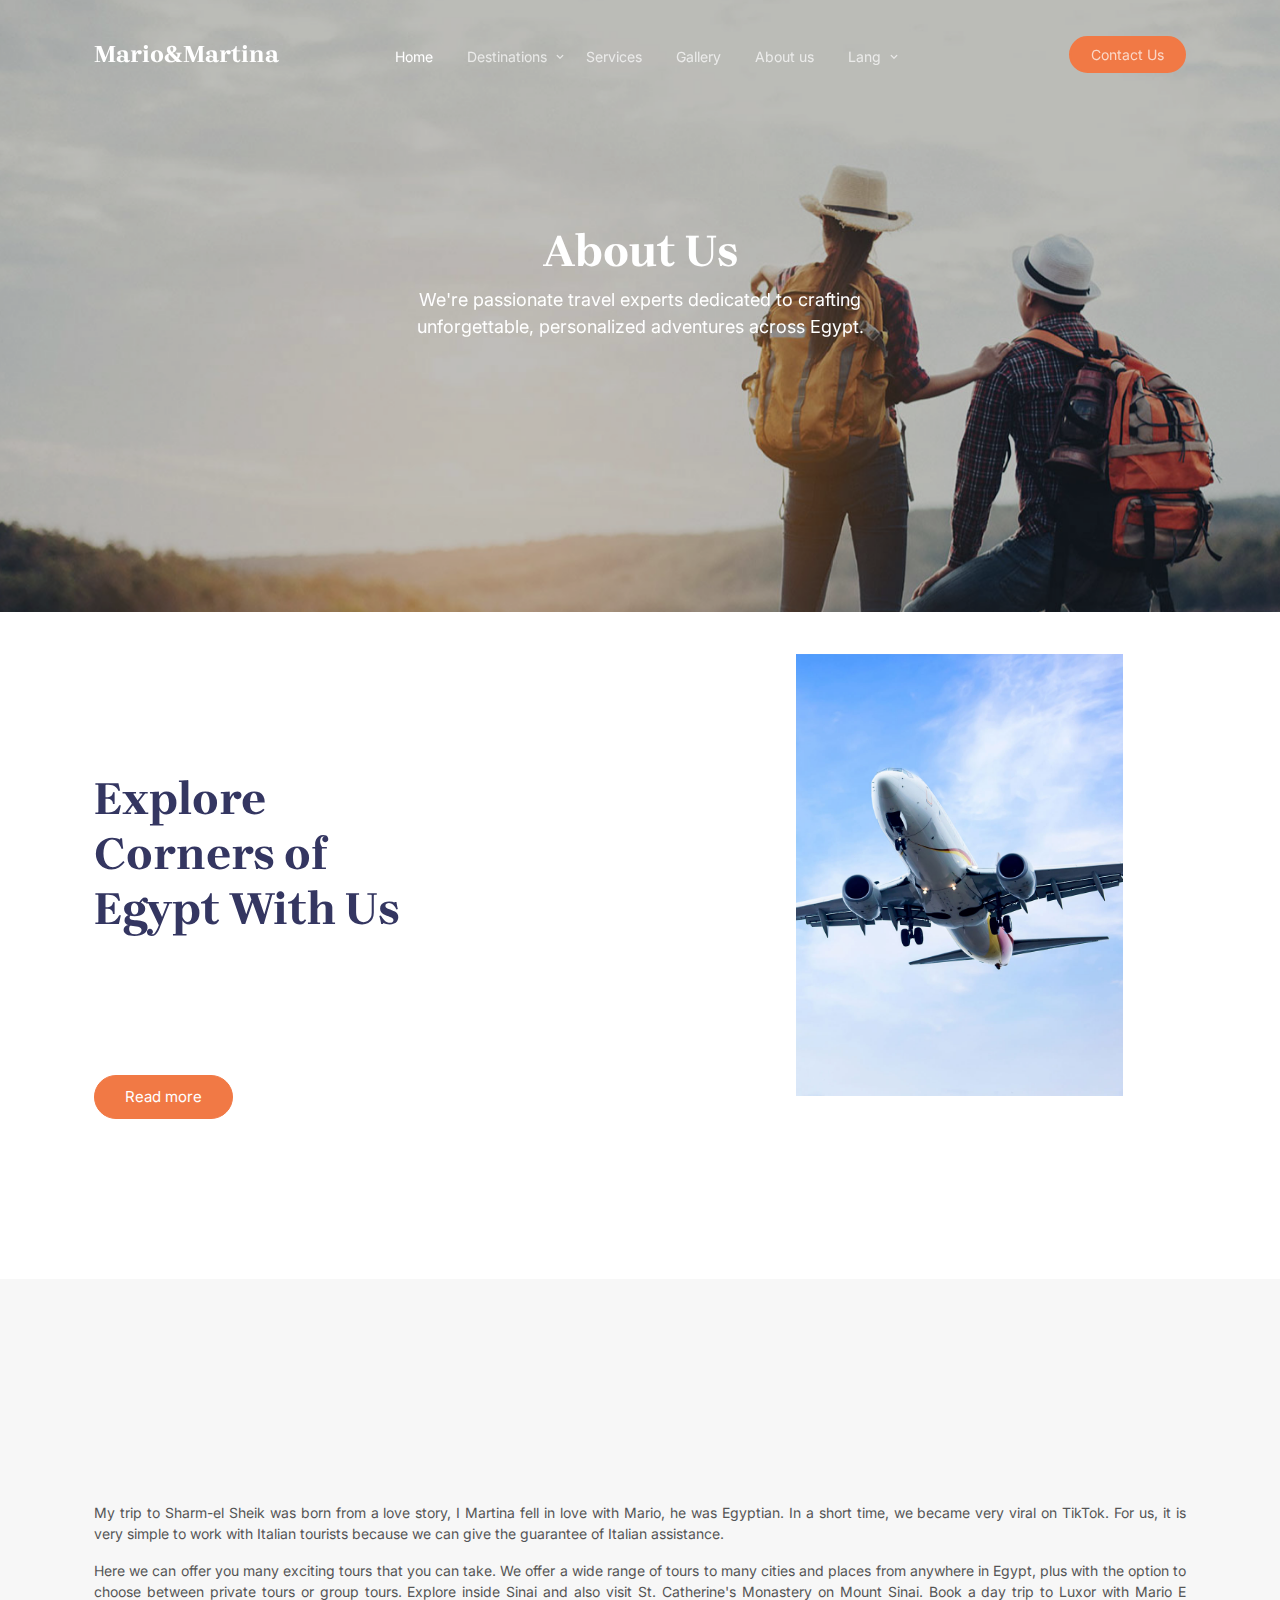
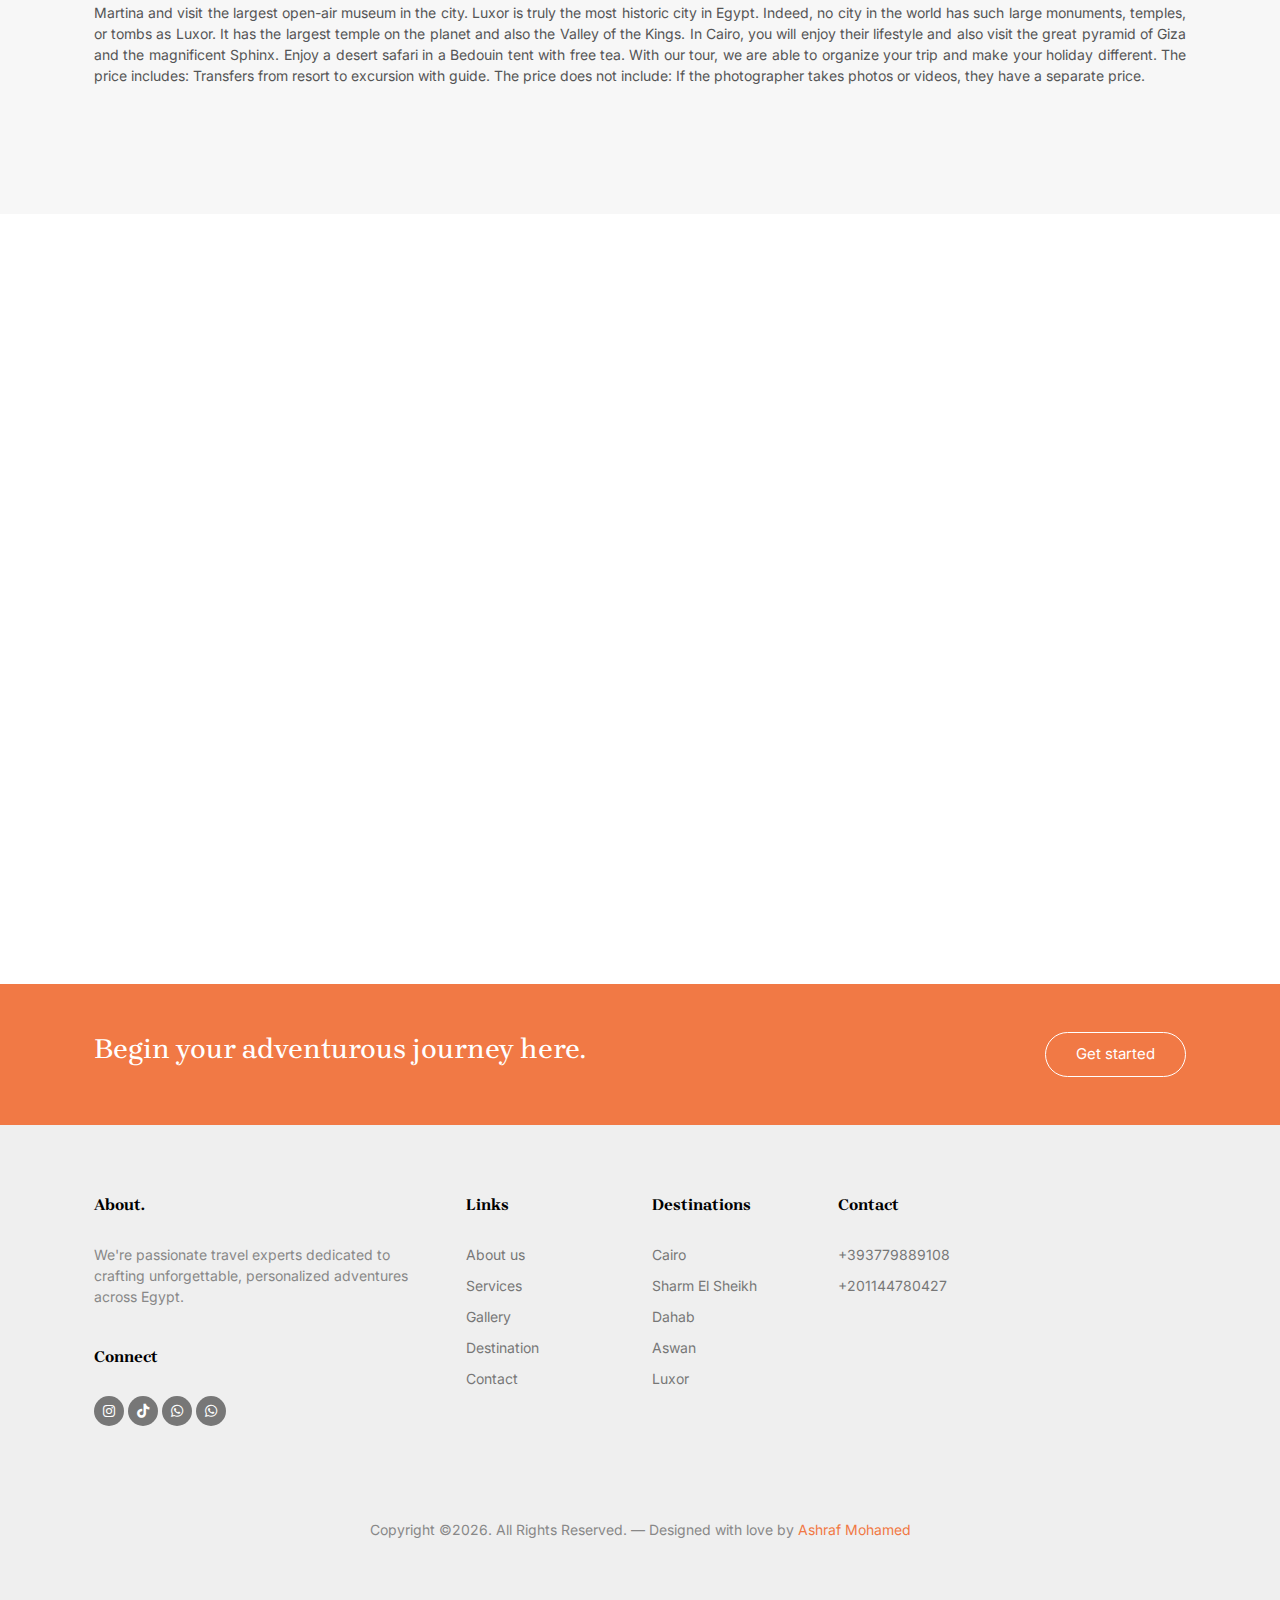
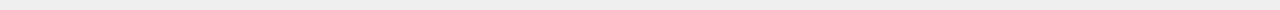
==== about.html @ 4ac4076e "add website" ====
<!doctype html>
<html lang="en">
<head>
	<!-- Required meta tags -->
	<meta charset="utf-8">
	<meta name="viewport" content="width=device-width, initial-scale=1">
	
	<meta name="author" content="Mario&Martina">
	<link rel="shortcut icon" href="maro logoss copy.png">

	<meta name="description" content="" />
	<meta name="keywords" content="bootstrap, bootstrap5" />
	
	<link rel="preconnect" href="https://fonts.googleapis.com">
	<link rel="preconnect" href="https://fonts.gstatic.com" crossorigin>
	<link href="https://fonts.googleapis.com/css2?family=Brygada+1918:ital,wght@0,400;0,600;0,700;1,400&family=Inter:wght@400;700&display=swap" rel="stylesheet">

	<link rel="stylesheet" href="fonts/icomoon/style.css">
	<link rel="stylesheet" href="fonts/flaticon/font/flaticon.css">

	 <!-- Bootstrap CSS -->
	 <link href="https://cdn.jsdelivr.net/npm/bootstrap@5.3.0-alpha1/dist/css/bootstrap.min.css" rel="stylesheet">
	 <!-- Font Awesome CSS -->
	 <link href="https://cdnjs.cloudflare.com/ajax/libs/font-awesome/6.0.0/css/all.min.css" rel="stylesheet">
	
	<link rel="stylesheet" href="css/tiny-slider.css">
	<link rel="stylesheet" href="css/aos.css">
	<link rel="stylesheet" href="css/flatpickr.min.css">
	<link rel="stylesheet" href="css/glightbox.min.css">
	<link rel="stylesheet" href="css/style.css">


	<title>&mdash; Mario & Martina</title>
</head>
<body>

	<div class="site-mobile-menu site-navbar-target">
		<div class="site-mobile-menu-header">
			<div class="site-mobile-menu-close">
				<span class="icofont-close js-menu-toggle"></span>
			</div>
		</div>
		<div class="site-mobile-menu-body"></div>
	</div>

	<nav class="site-nav mt-3">
		<div class="container">
			<div class="site-navigation">
				<div class="row">
					<div class="col-6 col-lg-3">
						<a href="index.html" class="logo m-0 float-start">Mario&Martina</a>
					</div>
					<div class="col-lg-6 d-none d-lg-inline-block text-center nav-center-wrap">
						<ul class="js-clone-nav text-center site-menu p-0 m-0">
							<li class="active"><a href="index.html" data-key="home">Home</a></li>
							<li class="has-children">
								<a href="#" data-key="destinations">Destinations</a>
								<ul class="dropdown">
									<li><a href="destinations/cairo.html" data-key="cairo">Cairo</a></li>
									<li><a href="destinations/sharm.html" data-key="sharm">Sharm El Sheikh</a></li>
									<li><a href="destinations/dahab.html" data-key="dahab">Dahab</a></li>
									<li><a href="destinations/aswan.html" data-key="aswan">Aswan</a></li>
									<li><a href="destinations/luxor.html" data-key="luxor">Luxor</a></li>
								</ul>
							</li>
							<li><a href="services.html" data-key="services">Services</a></li>
							<li><a href="gellary.html" data-key="gallery">Gallery</a></li>
							<li><a href="about.html" data-key="about">About Us</a></li>
							<!-- Language Toggle -->
							<li class="has-children">
								<a href="#" data-key="language">Language</a>
								<ul class="dropdown">
									<li><a onclick="loadLanguage('en')" data-key="english">English</a></li>
									<li><a onclick="loadLanguage('it')" data-key="italian">Italian</a></li>
									<li><a onclick="loadLanguage('ar')" data-key="arabic">Arabic</a></li>
								</ul>
							</li>
						</ul>
					</div>
					<div class="col-6 col-lg-3 text-lg-end">
						<ul class="js-clone-nav d-none d-lg-inline-block text-end site-menu">
							<li class="cta-button"><a href="contact.html" data-key="contact">Contact Us</a></li>
						</ul>
	
						<a href="#" class="burger ms-auto float-end site-menu-toggle js-menu-toggle d-inline-block d-lg-none light" data-toggle="collapse" data-target="#main-navbar">
							<span></span>
						</a>
					</div>
				</div>
			</div>
		</div>
	</nav>

	

	<div class="hero overlay">

		<div class="img-bg rellax">
			<img src="images/hero_1.jpg" alt="Image" class="img-fluid">
		</div>

		<div class="container">
			<div class="row align-items-center justify-content-start">
				<div class="col-lg-6 mx-auto text-center">

					<h1 class="heading" data-aos="fade-up" data-key="about_us_heading">About Us</h1>
					<p class="sub-heading mb-5" data-aos="fade-up" data-aos-delay="100" data-key="about_us_description">We're passionate travel experts dedicated to crafting unforgettable, personalized adventures across Egypt.</p>
					
				</div>

				
			</div>
		</div>

		
	</div>


	<div class="section section-2">
		<div class="container">
			<div class="row align-items-center justify-content-between">
				<div class="col-lg-6 order-lg-2 mb-5 mb-lg-0">
					<div class="image-stack mb-5 mb-lg-0">
						<div class="image-stack__item image-stack__item--bottom" data-aos="fade-up"  >
							<img src="images/img_v_1.jpg" alt="Image" class="img-fluid rellax ">
						</div>
						<div class="image-stack__item image-stack__item--top" data-aos="fade-up" data-aos-delay="100"  data-rellax-percentage="0.5">
							<img src="images/img_v_2.jpg" alt="Image" class="img-fluid">
						</div>
					</div>

				</div>
				<div class="col-lg-4 order-lg-1">

					<div>
						<h2 class="heading mb-3" data-aos="fade-up" data-aos-delay="100" data-key="explore_heading">Explore Corners of Egypt With Us</h2>

						<p data-aos="fade-up" data-aos-delay="200" data-key="explore_paragraph1">Explore the hidden corners of Egypt with us, from the majestic temples of Luxor to the enchanting oases of the Western Desert. Every journey reveals a new layer of Egypt's ancient past and natural beauty.</p>

						<p data-aos="fade-up" data-aos-delay="300" id="moreContent" class="d-none" data-key="explore_paragraph2">Whether you're diving in the Red Sea or wandering through bustling bazaars, we guide you to unforgettable experiences, uncovering Egypt’s treasures beyond the ordinary.</p>

						<button id="readMoreBtn" class="btn btn-primary" onclick="toggleContent()" data-key="read_more">Read More</button>
					</div>
				</div>
				
			</div>

		</div>		
	</div>

	
	<div class="section" style="background-color: #F7F7F7;">
		<div class="container">
			<div class="row mb-5">
				<div class="col-lg-6 mx-auto text-center">
					<div class="heading-content" data-aos="fade-up">
						<h2 class="heading" data-key="our_story_heading">Our Story</h2>
						
					</div>
				</div>
			</div>

			<div class="row">
				<p style="text-align: justify;" data-key="our_story_paragraph">My trip to Sharm-el Sheik was born from a love story, I Martina fell in love with Mario, he was Egyptian. In a short time, we became very viral on TikTok. For us, it is very simple to work with Italian tourists because we can give the guarantee of Italian assistance.</p>
				<br>
				<p style="text-align: justify;" data-key="tours_paragraph">Here we can offer you many exciting tours that you can take. We offer a wide range of tours to many cities and places from anywhere in Egypt, plus with the option to choose between private tours or group tours. Explore inside Sinai and also visit St. Catherine's Monastery on Mount Sinai.
					<br><br>
					Book a day trip to Luxor with Mario E Martina and visit the largest open-air museum in the city. Luxor is truly the most historic city in Egypt. Indeed, no city in the world has such large monuments, temples, or tombs as Luxor. It has the largest temple on the planet and also the Valley of the Kings. In Cairo, you will enjoy their lifestyle and also visit the great pyramid of Giza and the magnificent Sphinx. Enjoy a desert safari in a Bedouin tent with free tea. With our tour, we are able to organize your trip and make your holiday different.
					<br><br>
					The price includes: Transfers from resort to excursion with guide.
					<br>
					The price does not include: If the photographer takes photos or videos, they have a separate price.
				</p>
			</div>
		</div>
	</div>

	<div class="section">
		<div class="container">
			

			<div class="row justify-content-center">
				<div class="col-lg-4" data-aos="fade-up">
					<div class="person text-center">
						<figure>
							<img src="images/person_1.jpg" alt="Image" class="img-fluid">
						</figure>
						<div class="person-info text-center">
							<h3 data-key="founder_name_mario">Mario</h3>
							<span data-key="co_founder_title">Co-Founder</span>
						</div>
					</div>
				</div>
				<div class="col-lg-4" data-aos="fade-up" data-aos-delay="100">
					<div class="person text-center">
						<figure>
							<img src="images/person_2.jpg" alt="Image" class="img-fluid">
						</figure>
						<div class="person-info text-center"></div>
						<h3 data-key="founder_name_martina">Martina</h3>
						<span data-key="co_founder_title">Co-Founder</span>
							
					</div>
					
						
					</div>
					<div class="text-center" data-aos="fade-up" data-aos-delay="100">
						<img src="maro logoss copy.png" alt="Logo" class="logo-img logo-text mt-5">
					</div>
					</div>
				</div>
			</div>
		</div>
	</div>

	<div class="py-5 bg-primary">
		<div class="container">
			<div class="row">
				<div class="col-lg-7 text-center mb-3 mb-lg-0 text-lg-start">
					<h3 class="text-white m-0" data-key="journey_start">Begin your adventurous journey here.</h3>
				</div>		
				<div class="col-lg-5 text-center text-lg-end">
					<a href="contact.html" class="btn btn-outline-white" data-key="get_started">Get started</a>
				</div>
			</div>		
		</div>		
	</div>

	

	<div class="site-footer">
		<div class="container">

			<div class="row">
				<div class="col-lg-4">
					<div class="widget">
						<h3 data-key="about_section">About<span class="text-primary">.</span> </h3>
						<p data-key="about_paragraph">We're passionate travel experts dedicated to crafting unforgettable, personalized adventures across Egypt.</p>
					</div> <!-- /.widget -->
					<div class="widget">
						<h3 data-key="connect">Connect</h3>
						<ul class="list-unstyled social">
							<li><a href="https://www.instagram.com/ilmioviaggioa.sharm_el_sheik?igsh=MXUydzNlYnZoOHpicQ=="><span class="icon-instagram"></span></a></li>
							<li><a href="https://www.tiktok.com/@marioemartinaa?_t=8qnHWdpMk4t&_r=1"><span class="fab fa-tiktok"></span></a></li>
							<li><a href="https://wa.me/393779889108" target="_blank"><span class="fab fa-whatsapp"></span></a></li>
							<li><a href="https://wa.me/201144780427" target="_blank"><span class="fab fa-whatsapp"></span></a></li>
						</ul>
					</div> <!-- /.widget -->
				</div> <!-- /.col-lg-3 -->

				<div class="col-lg-2 ml-auto">
					<div class="widget">
						<h3 data-key="links">Links</h3>
						<ul class="list-unstyled float-left links">
							<li><a href="about.html" data-key="about_us_link">About us</a></li>
							<li><a href="services.html" data-key="services_link">Services</a></li>
							<li><a href="gellary.html" data-key="gallery_link">Gallery</a></li>
							<li><a href="#" data-key="destination_link">destination</a></li>
							<li><a href="contact.html" data-key="contact_link">Contact</a></li>
						</ul>
					</div> <!-- /.widget -->
				</div> <!-- /.col-lg-3 -->

				<div class="col-lg-2 ml-auto">
					<div class="widget">
						<h3 data-key="destinations">Destinations</h3>
						<ul class="list-unstyled float-left links">
							<li><a href="destinations/cairo.html" data-key="cairo">Cairo</a></li>
							<li><a href="destinations/sharm.html" data-key="sharm">Sharm El Sheikh</a></li>
							<li><a href="destinations/dahab.html" data-key="dahab">Dahab</a></li>
							<li><a href="destinations/aswan.html" data-key="aswan">Aswan</a></li>
							<li><a href="destinations/luxor.html" data-key="luxor">Luxor</a></li>
						</ul>
					</div> <!-- /.widget -->
				</div> <!-- /.col-lg-3 -->



				<div class="col-lg-3">
					<div class="widget">
						<h3 data-key="contact_section">Contact</h3>
						<!-- <address>43 Raymouth Rd. Baltemoer, London 3910</address> -->
						<ul class="list-unstyled links mb-4">
							<li><a href="tel://+393779889108">+393779889108</a></li>
							<li><a href="tel://+201144780427">+201144780427</a></li>
							<!-- <li><a href="mailto:info@mydomain.com">info@mydomain.com</a></li> -->
						</ul>
					</div> <!-- /.widget -->
				</div> <!-- /.col-lg-3 -->

			</div> <!-- /.row -->

			<div class="row mt-5">
				<div class="col-12 text-center">
					<p class="mb-0">Copyright &copy;<script>document.write(new Date().getFullYear());</script>. All Rights Reserved. &mdash; Designed with love by <a href="mailto:ashrafmohamed2469@gmail.com">Ashraf Mohamed</a></p>
				</div>
			</div> <!-- /.container -->
		</div> <!-- /.site-footer -->

		<!-- Preloader -->
		<div id="overlayer"></div>
		<div class="loader">
			<div class="spinner-border text-primary" role="status">
				<span class="visually-hidden">Loading...</span>
			</div>
		</div>
	


		<script src="js/bootstrap.bundle.min.js"></script>
		<script src="js/tiny-slider.js"></script>
		<script src="js/aos.js"></script>
		<script src="js/navbar.js"></script>
		<script src="js/counter.js"></script>
		<script src="js/rellax.js"></script>
		<script src="js/flatpickr.js"></script>
		<script src="js/glightbox.min.js"></script>
		<script src="js/custom.js"></script>

		<script>
            function toggleContent() {
                var moreContent = document.getElementById("moreContent");
                var shortContent = document.getElementById("shortContent");
                var btn = document.getElementById("readMoreBtn");
        
                if (moreContent.classList.contains("d-none")) {
                    moreContent.classList.remove("d-none");
                    btn.innerText = "Read Less";
                } else {
                    moreContent.classList.add("d-none");
                    btn.innerText = "Read More";
                }
            }
        </script>

		<!-- jQuery (if Bootstrap 4 or earlier) -->
		<script src="https://code.jquery.com/jquery-3.6.0.min.js"></script>

		<!-- Bootstrap JavaScript (v4 or earlier) -->
		<script src="https://cdn.jsdelivr.net/npm/bootstrap@4.6.0/dist/js/bootstrap.bundle.min.js"></script>

		<script src="translation/translation.js"></script>
	</body>
	</html>
---- fonts/icomoon/style.css ----
@font-face {
  font-family: 'icomoon';
  src:  url('fonts/icomoon.eot?10si43');
  src:  url('fonts/icomoon.eot?10si43#iefix') format('embedded-opentype'),
    url('fonts/icomoon.ttf?10si43') format('truetype'),
    url('fonts/icomoon.woff?10si43') format('woff'),
    url('fonts/icomoon.svg?10si43#icomoon') format('svg');
  font-weight: normal;
  font-style: normal;
}

[class^="icon-"], [class*=" icon-"] {
  /* use !important to prevent issues with browser extensions that change fonts */
  font-family: 'icomoon' !important;
  speak: none;
  font-style: normal;
  font-weight: normal;
  font-variant: normal;
  text-transform: none;
  line-height: 1;

  /* Better Font Rendering =========== */
  -webkit-font-smoothing: antialiased;
  -moz-osx-font-smoothing: grayscale;
}

.icon-asterisk:before {
  content: "\f069";
}
.icon-plus:before {
  content: "\f067";
}
.icon-question:before {
  content: "\f128";
}
.icon-minus:before {
  content: "\f068";
}
.icon-glass:before {
  content: "\f000";
}
.icon-music:before {
  content: "\f001";
}
.icon-search:before {
  content: "\f002";
}
.icon-envelope-o:before {
  content: "\f003";
}
.icon-heart:before {
  content: "\f004";
}
.icon-star:before {
  content: "\f005";
}
.icon-star-o:before {
  content: "\f006";
}
.icon-user:before {
  content: "\f007";
}
.icon-film:before {
  content: "\f008";
}
.icon-th-large:before {
  content: "\f009";
}
.icon-th:before {
  content: "\f00a";
}
.icon-th-list:before {
  content: "\f00b";
}
.icon-check:before {
  content: "\f00c";
}
.icon-close:before {
  content: "\f00d";
}
.icon-remove:before {
  content: "\f00d";
}
.icon-times:before {
  content: "\f00d";
}
.icon-search-plus:before {
  content: "\f00e";
}
.icon-search-minus:before {
  content: "\f010";
}
.icon-power-off:before {
  content: "\f011";
}
.icon-signal:before {
  content: "\f012";
}
.icon-cog:before {
  content: "\f013";
}
.icon-gear:before {
  content: "\f013";
}
.icon-trash-o:before {
  content: "\f014";
}
.icon-home:before {
  content: "\f015";
}
.icon-file-o:before {
  content: "\f016";
}
.icon-clock-o:before {
  content: "\f017";
}
.icon-road:before {
  content: "\f018";
}
.icon-download:before {
  content: "\f019";
}
.icon-arrow-circle-o-down:before {
  content: "\f01a";
}
.icon-arrow-circle-o-up:before {
  content: "\f01b";
}
.icon-inbox:before {
  content: "\f01c";
}
.icon-play-circle-o:before {
  content: "\f01d";
}
.icon-repeat:before {
  content: "\f01e";
}
.icon-rotate-right:before {
  content: "\f01e";
}
.icon-refresh:before {
  content: "\f021";
}
.icon-list-alt:before {
  content: "\f022";
}
.icon-lock:before {
  content: "\f023";
}
.icon-flag:before {
  content: "\f024";
}
.icon-headphones:before {
  content: "\f025";
}
.icon-volume-off:before {
  content: "\f026";
}
.icon-volume-down:before {
  content: "\f027";
}
.icon-volume-up:before {
  content: "\f028";
}
.icon-qrcode:before {
  content: "\f029";
}
.icon-barcode:before {
  content: "\f02a";
}
.icon-tag:before {
  content: "\f02b";
}
.icon-tags:before {
  content: "\f02c";
}
.icon-book:before {
  content: "\f02d";
}
.icon-bookmark:before {
  content: "\f02e";
}
.icon-print:before {
  content: "\f02f";
}
.icon-camera:before {
  content: "\f030";
}
.icon-font:before {
  content: "\f031";
}
.icon-bold:before {
  content: "\f032";
}
.icon-italic:before {
  content: "\f033";
}
.icon-text-height:before {
  content: "\f034";
}
.icon-text-width:before {
  content: "\f035";
}
.icon-align-left:before {
  content: "\f036";
}
.icon-align-center:before {
  content: "\f037";
}
.icon-align-right:before {
  content: "\f038";
}
.icon-align-justify:before {
  content: "\f039";
}
.icon-list:before {
  content: "\f03a";
}
.icon-dedent:before {
  content: "\f03b";
}
.icon-outdent:before {
  content: "\f03b";
}
.icon-indent:before {
  content: "\f03c";
}
.icon-video-camera:before {
  content: "\f03d";
}
.icon-image:before {
  content: "\f03e";
}
.icon-photo:before {
  content: "\f03e";
}
.icon-picture-o:before {
  content: "\f03e";
}
.icon-pencil:before {
  content: "\f040";
}
.icon-map-marker:before {
  content: "\f041";
}
.icon-adjust:before {
  content: "\f042";
}
.icon-tint:before {
  content: "\f043";
}
.icon-edit:before {
  content: "\f044";
}
.icon-pencil-square-o:before {
  content: "\f044";
}
.icon-share-square-o:before {
  content: "\f045";
}
.icon-check-square-o:before {
  content: "\f046";
}
.icon-arrows:before {
  content: "\f047";
}
.icon-step-backward:before {
  content: "\f048";
}
.icon-fast-backward:before {
  content: "\f049";
}
.icon-backward:before {
  content: "\f04a";
}
.icon-play:before {
  content: "\f04b";
}
.icon-pause:before {
  content: "\f04c";
}
.icon-stop:before {
  content: "\f04d";
}
.icon-forward:before {
  content: "\f04e";
}
.icon-fast-forward:before {
  content: "\f050";
}
.icon-step-forward:before {
  content: "\f051";
}
.icon-eject:before {
  content: "\f052";
}
.icon-chevron-left:before {
  content: "\f053";
}
.icon-chevron-right:before {
  content: "\f054";
}
.icon-plus-circle:before {
  content: "\f055";
}
.icon-minus-circle:before {
  content: "\f056";
}
.icon-times-circle:before {
  content: "\f057";
}
.icon-check-circle:before {
  content: "\f058";
}
.icon-question-circle:before {
  content: "\f059";
}
.icon-info-circle:before {
  content: "\f05a";
}
.icon-crosshairs:before {
  content: "\f05b";
}
.icon-times-circle-o:before {
  content: "\f05c";
}
.icon-check-circle-o:before {
  content: "\f05d";
}
.icon-ban:before {
  content: "\f05e";
}
.icon-arrow-left:before {
  content: "\f060";
}
.icon-arrow-right:before {
  content: "\f061";
}
.icon-arrow-up:before {
  content: "\f062";
}
.icon-arrow-down:before {
  content: "\f063";
}
.icon-mail-forward:before {
  content: "\f064";
}
.icon-share:before {
  content: "\f064";
}
.icon-expand:before {
  content: "\f065";
}
.icon-compress:before {
  content: "\f066";
}
.icon-exclamation-circle:before {
  content: "\f06a";
}
.icon-gift:before {
  content: "\f06b";
}
.icon-leaf:before {
  content: "\f06c";
}
.icon-fire:before {
  content: "\f06d";
}
.icon-eye:before {
  content: "\f06e";
}
.icon-eye-slash:before {
  content: "\f070";
}
.icon-exclamation-triangle:before {
  content: "\f071";
}
.icon-warning:before {
  content: "\f071";
}
.icon-plane:before {
  content: "\f072";
}
.icon-calendar:before {
  content: "\f073";
}
.icon-random:before {
  content: "\f074";
}
.icon-comment:before {
  content: "\f075";
}
.icon-magnet:before {
  content: "\f076";
}
.icon-chevron-up:before {
  content: "\f077";
}
.icon-chevron-down:before {
  content: "\f078";
}
.icon-retweet:before {
  content: "\f079";
}
.icon-shopping-cart:before {
  content: "\f07a";
}
.icon-folder:before {
  content: "\f07b";
}
.icon-folder-open:before {
  content: "\f07c";
}
.icon-arrows-v:before {
  content: "\f07d";
}
.icon-arrows-h:before {
  content: "\f07e";
}
.icon-bar-chart:before {
  content: "\f080";
}
.icon-bar-chart-o:before {
  content: "\f080";
}
.icon-twitter-square:before {
  content: "\f081";
}
.icon-facebook-square:before {
  content: "\f082";
}
.icon-camera-retro:before {
  content: "\f083";
}
.icon-key:before {
  content: "\f084";
}
.icon-cogs:before {
  content: "\f085";
}
.icon-gears:before {
  content: "\f085";
}
.icon-comments:before {
  content: "\f086";
}
.icon-thumbs-o-up:before {
  content: "\f087";
}
.icon-thumbs-o-down:before {
  content: "\f088";
}
.icon-star-half:before {
  content: "\f089";
}
.icon-heart-o:before {
  content: "\f08a";
}
.icon-sign-out:before {
  content: "\f08b";
}
.icon-linkedin-square:before {
  content: "\f08c";
}
.icon-thumb-tack:before {
  content: "\f08d";
}
.icon-external-link:before {
  content: "\f08e";
}
.icon-sign-in:before {
  content: "\f090";
}
.icon-trophy:before {
  content: "\f091";
}
.icon-github-square:before {
  content: "\f092";
}
.icon-upload:before {
  content: "\f093";
}
.icon-lemon-o:before {
  content: "\f094";
}
.icon-phone:before {
  content: "\f095";
}
.icon-square-o:before {
  content: "\f096";
}
.icon-bookmark-o:before {
  content: "\f097";
}
.icon-phone-square:before {
  content: "\f098";
}
.icon-twitter:before {
  content: "\f099";
}
.icon-facebook:before {
  content: "\f09a";
}
.icon-facebook-f:before {
  content: "\f09a";
}
.icon-github:before {
  content: "\f09b";
}
.icon-unlock:before {
  content: "\f09c";
}
.icon-credit-card:before {
  content: "\f09d";
}
.icon-feed:before {
  content: "\f09e";
}
.icon-rss:before {
  content: "\f09e";
}
.icon-hdd-o:before {
  content: "\f0a0";
}
.icon-bullhorn:before {
  content: "\f0a1";
}
.icon-bell-o:before {
  content: "\f0a2";
}
.icon-certificate:before {
  content: "\f0a3";
}
.icon-hand-o-right:before {
  content: "\f0a4";
}
.icon-hand-o-left:before {
  content: "\f0a5";
}
.icon-hand-o-up:before {
  content: "\f0a6";
}
.icon-hand-o-down:before {
  content: "\f0a7";
}
.icon-arrow-circle-left:before {
  content: "\f0a8";
}
.icon-arrow-circle-right:before {
  content: "\f0a9";
}
.icon-arrow-circle-up:before {
  content: "\f0aa";
}
.icon-arrow-circle-down:before {
  content: "\f0ab";
}
.icon-globe:before {
  content: "\f0ac";
}
.icon-wrench:before {
  content: "\f0ad";
}
.icon-tasks:before {
  content: "\f0ae";
}
.icon-filter:before {
  content: "\f0b0";
}
.icon-briefcase:before {
  content: "\f0b1";
}
.icon-arrows-alt:before {
  content: "\f0b2";
}
.icon-group:before {
  content: "\f0c0";
}
.icon-users:before {
  content: "\f0c0";
}
.icon-chain:before {
  content: "\f0c1";
}
.icon-link:before {
  content: "\f0c1";
}
.icon-cloud:before {
  content: "\f0c2";
}
.icon-flask:before {
  content: "\f0c3";
}
.icon-cut:before {
  content: "\f0c4";
}
.icon-scissors:before {
  content: "\f0c4";
}
.icon-copy:before {
  content: "\f0c5";
}
.icon-files-o:before {
  content: "\f0c5";
}
.icon-paperclip:before {
  content: "\f0c6";
}
.icon-floppy-o:before {
  content: "\f0c7";
}
.icon-save:before {
  content: "\f0c7";
}
.icon-square:before {
  content: "\f0c8";
}
.icon-bars:before {
  content: "\f0c9";
}
.icon-navicon:before {
  content: "\f0c9";
}
.icon-reorder:before {
  content: "\f0c9";
}
.icon-list-ul:before {
  content: "\f0ca";
}
.icon-list-ol:before {
  content: "\f0cb";
}
.icon-strikethrough:before {
  content: "\f0cc";
}
.icon-underline:before {
  content: "\f0cd";
}
.icon-table:before {
  content: "\f0ce";
}
.icon-magic:before {
  content: "\f0d0";
}
.icon-truck:before {
  content: "\f0d1";
}
.icon-pinterest:before {
  content: "\f0d2";
}
.icon-pinterest-square:before {
  content: "\f0d3";
}
.icon-google-plus-square:before {
  content: "\f0d4";
}
.icon-google-plus:before {
  content: "\f0d5";
}
.icon-money:before {
  content: "\f0d6";
}
.icon-caret-down:before {
  content: "\f0d7";
}
.icon-caret-up:before {
  content: "\f0d8";
}
.icon-caret-left:before {
  content: "\f0d9";
}
.icon-caret-right:before {
  content: "\f0da";
}
.icon-columns:before {
  content: "\f0db";
}
.icon-sort:before {
  content: "\f0dc";
}
.icon-unsorted:before {
  content: "\f0dc";
}
.icon-sort-desc:before {
  content: "\f0dd";
}
.icon-sort-down:before {
  content: "\f0dd";
}
.icon-sort-asc:before {
  content: "\f0de";
}
.icon-sort-up:before {
  content: "\f0de";
}
.icon-envelope:before {
  content: "\f0e0";
}
.icon-linkedin:before {
  content: "\f0e1";
}
.icon-rotate-left:before {
  content: "\f0e2";
}
.icon-undo:before {
  content: "\f0e2";
}
.icon-gavel:before {
  content: "\f0e3";
}
.icon-legal:before {
  content: "\f0e3";
}
.icon-dashboard:before {
  content: "\f0e4";
}
.icon-tachometer:before {
  content: "\f0e4";
}
.icon-comment-o:before {
  content: "\f0e5";
}
.icon-comments-o:before {
  content: "\f0e6";
}
.icon-bolt:before {
  content: "\f0e7";
}
.icon-flash:before {
  content: "\f0e7";
}
.icon-sitemap:before {
  content: "\f0e8";
}
.icon-umbrella:before {
  content: "\f0e9";
}
.icon-clipboard:before {
  content: "\f0ea";
}
.icon-paste:before {
  content: "\f0ea";
}
.icon-lightbulb-o:before {
  content: "\f0eb";
}
.icon-exchange:before {
  content: "\f0ec";
}
.icon-cloud-download:before {
  content: "\f0ed";
}
.icon-cloud-upload:before {
  content: "\f0ee";
}
.icon-user-md:before {
  content: "\f0f0";
}
.icon-stethoscope:before {
  content: "\f0f1";
}
.icon-suitcase:before {
  content: "\f0f2";
}
.icon-bell:before {
  content: "\f0f3";
}
.icon-coffee:before {
  content: "\f0f4";
}
.icon-cutlery:before {
  content: "\f0f5";
}
.icon-file-text-o:before {
  content: "\f0f6";
}
.icon-building-o:before {
  content: "\f0f7";
}
.icon-hospital-o:before {
  content: "\f0f8";
}
.icon-ambulance:before {
  content: "\f0f9";
}
.icon-medkit:before {
  content: "\f0fa";
}
.icon-fighter-jet:before {
  content: "\f0fb";
}
.icon-beer:before {
  content: "\f0fc";
}
.icon-h-square:before {
  content: "\f0fd";
}
.icon-plus-square:before {
  content: "\f0fe";
}
.icon-angle-double-left:before {
  content: "\f100";
}
.icon-angle-double-right:before {
  content: "\f101";
}
.icon-angle-double-up:before {
  content: "\f102";
}
.icon-angle-double-down:before {
  content: "\f103";
}
.icon-angle-left:before {
  content: "\f104";
}
.icon-angle-right:before {
  content: "\f105";
}
.icon-angle-up:before {
  content: "\f106";
}
.icon-angle-down:before {
  content: "\f107";
}
.icon-desktop:before {
  content: "\f108";
}
.icon-laptop:before {
  content: "\f109";
}
.icon-tablet:before {
  content: "\f10a";
}
.icon-mobile:before {
  content: "\f10b";
}
.icon-mobile-phone:before {
  content: "\f10b";
}
.icon-circle-o:before {
  content: "\f10c";
}
.icon-quote-left:before {
  content: "\f10d";
}
.icon-quote-right:before {
  content: "\f10e";
}
.icon-spinner:before {
  content: "\f110";
}
.icon-circle:before {
  content: "\f111";
}
.icon-mail-reply:before {
  content: "\f112";
}
.icon-reply:before {
  content: "\f112";
}
.icon-github-alt:before {
  content: "\f113";
}
.icon-folder-o:before {
  content: "\f114";
}
.icon-folder-open-o:before {
  content: "\f115";
}
.icon-smile-o:before {
  content: "\f118";
}
.icon-frown-o:before {
  content: "\f119";
}
.icon-meh-o:before {
  content: "\f11a";
}
.icon-gamepad:before {
  content: "\f11b";
}
.icon-keyboard-o:before {
  content: "\f11c";
}
.icon-flag-o:before {
  content: "\f11d";
}
.icon-flag-checkered:before {
  content: "\f11e";
}
.icon-terminal:before {
  content: "\f120";
}
.icon-code:before {
  content: "\f121";
}
.icon-mail-reply-all:before {
  content: "\f122";
}
.icon-reply-all:before {
  content: "\f122";
}
.icon-star-half-empty:before {
  content: "\f123";
}
.icon-star-half-full:before {
  content: "\f123";
}
.icon-star-half-o:before {
  content: "\f123";
}
.icon-location-arrow:before {
  content: "\f124";
}
.icon-crop:before {
  content: "\f125";
}
.icon-code-fork:before {
  content: "\f126";
}
.icon-chain-broken:before {
  content: "\f127";
}
.icon-unlink:before {
  content: "\f127";
}
.icon-info:before {
  content: "\f129";
}
.icon-exclamation:before {
  content: "\f12a";
}
.icon-superscript:before {
  content: "\f12b";
}
.icon-subscript:before {
  content: "\f12c";
}
.icon-eraser:before {
  content: "\f12d";
}
.icon-puzzle-piece:before {
  content: "\f12e";
}
.icon-microphone:before {
  content: "\f130";
}
.icon-microphone-slash:before {
  content: "\f131";
}
.icon-shield:before {
  content: "\f132";
}
.icon-calendar-o:before {
  content: "\f133";
}
.icon-fire-extinguisher:before {
  content: "\f134";
}
.icon-rocket:before {
  content: "\f135";
}
.icon-maxcdn:before {
  content: "\f136";
}
.icon-chevron-circle-left:before {
  content: "\f137";
}
.icon-chevron-circle-right:before {
  content: "\f138";
}
.icon-chevron-circle-up:before {
  content: "\f139";
}
.icon-chevron-circle-down:before {
  content: "\f13a";
}
.icon-html5:before {
  content: "\f13b";
}
.icon-css3:before {
  content: "\f13c";
}
.icon-anchor:before {
  content: "\f13d";
}
.icon-unlock-alt:before {
  content: "\f13e";
}
.icon-bullseye:before {
  content: "\f140";
}
.icon-ellipsis-h:before {
  content: "\f141";
}
.icon-ellipsis-v:before {
  content: "\f142";
}
.icon-rss-square:before {
  content: "\f143";
}
.icon-play-circle:before {
  content: "\f144";
}
.icon-ticket:before {
  content: "\f145";
}
.icon-minus-square:before {
  content: "\f146";
}
.icon-minus-square-o:before {
  content: "\f147";
}
.icon-level-up:before {
  content: "\f148";
}
.icon-level-down:before {
  content: "\f149";
}
.icon-check-square:before {
  content: "\f14a";
}
.icon-pencil-square:before {
  content: "\f14b";
}
.icon-external-link-square:before {
  content: "\f14c";
}
.icon-share-square:before {
  content: "\f14d";
}
.icon-compass:before {
  content: "\f14e";
}
.icon-caret-square-o-down:before {
  content: "\f150";
}
.icon-toggle-down:before {
  content: "\f150";
}
.icon-caret-square-o-up:before {
  content: "\f151";
}
.icon-toggle-up:before {
  content: "\f151";
}
.icon-caret-square-o-right:before {
  content: "\f152";
}
.icon-toggle-right:before {
  content: "\f152";
}
.icon-eur:before {
  content: "\f153";
}
.icon-euro:before {
  content: "\f153";
}
.icon-gbp:before {
  content: "\f154";
}
.icon-dollar:before {
  content: "\f155";
}
.icon-usd:before {
  content: "\f155";
}
.icon-inr:before {
  content: "\f156";
}
.icon-rupee:before {
  content: "\f156";
}
.icon-cny:before {
  content: "\f157";
}
.icon-jpy:before {
  content: "\f157";
}
.icon-rmb:before {
  content: "\f157";
}
.icon-yen:before {
  content: "\f157";
}
.icon-rouble:before {
  content: "\f158";
}
.icon-rub:before {
  content: "\f158";
}
.icon-ruble:before {
  content: "\f158";
}
.icon-krw:before {
  content: "\f159";
}
.icon-won:before {
  content: "\f159";
}
.icon-bitcoin:before {
  content: "\f15a";
}
.icon-btc:before {
  content: "\f15a";
}
.icon-file:before {
  content: "\f15b";
}
.icon-file-text:before {
  content: "\f15c";
}
.icon-sort-alpha-asc:before {
  content: "\f15d";
}
.icon-sort-alpha-desc:before {
  content: "\f15e";
}
.icon-sort-amount-asc:before {
  content: "\f160";
}
.icon-sort-amount-desc:before {
  content: "\f161";
}
.icon-sort-numeric-asc:before {
  content: "\f162";
}
.icon-sort-numeric-desc:before {
  content: "\f163";
}
.icon-thumbs-up:before {
  content: "\f164";
}
.icon-thumbs-down:before {
  content: "\f165";
}
.icon-youtube-square:before {
  content: "\f166";
}
.icon-youtube:before {
  content: "\f167";
}
.icon-xing:before {
  content: "\f168";
}
.icon-xing-square:before {
  content: "\f169";
}
.icon-youtube-play:before {
  content: "\f16a";
}
.icon-dropbox:before {
  content: "\f16b";
}
.icon-stack-overflow:before {
  content: "\f16c";
}
.icon-instagram:before {
  content: "\f16d";
}
.icon-flickr:before {
  content: "\f16e";
}
.icon-adn:before {
  content: "\f170";
}
.icon-bitbucket:before {
  content: "\f171";
}
.icon-bitbucket-square:before {
  content: "\f172";
}
.icon-tumblr:before {
  content: "\f173";
}
.icon-tumblr-square:before {
  content: "\f174";
}
.icon-long-arrow-down:before {
  content: "\f175";
}
.icon-long-arrow-up:before {
  content: "\f176";
}
.icon-long-arrow-left:before {
  content: "\f177";
}
.icon-long-arrow-right:before {
  content: "\f178";
}
.icon-apple:before {
  content: "\f179";
}
.icon-windows:before {
  content: "\f17a";
}
.icon-android:before {
  content: "\f17b";
}
.icon-linux:before {
  content: "\f17c";
}
.icon-dribbble:before {
  content: "\f17d";
}
.icon-skype:before {
  content: "\f17e";
}
.icon-foursquare:before {
  content: "\f180";
}
.icon-trello:before {
  content: "\f181";
}
.icon-female:before {
  content: "\f182";
}
.icon-male:before {
  content: "\f183";
}
.icon-gittip:before {
  content: "\f184";
}
.icon-gratipay:before {
  content: "\f184";
}
.icon-sun-o:before {
  content: "\f185";
}
.icon-moon-o:before {
  content: "\f186";
}
.icon-archive:before {
  content: "\f187";
}
.icon-bug:before {
  content: "\f188";
}
.icon-vk:before {
  content: "\f189";
}
.icon-weibo:before {
  content: "\f18a";
}
.icon-renren:before {
  content: "\f18b";
}
.icon-pagelines:before {
  content: "\f18c";
}
.icon-stack-exchange:before {
  content: "\f18d";
}
.icon-arrow-circle-o-right:before {
  content: "\f18e";
}
.icon-arrow-circle-o-left:before {
  content: "\f190";
}
.icon-caret-square-o-left:before {
  content: "\f191";
}
.icon-toggle-left:before {
  content: "\f191";
}
.icon-dot-circle-o:before {
  content: "\f192";
}
.icon-wheelchair:before {
  content: "\f193";
}
.icon-vimeo-square:before {
  content: "\f194";
}
.icon-try:before {
  content: "\f195";
}
.icon-turkish-lira:before {
  content: "\f195";
}
.icon-plus-square-o:before {
  content: "\f196";
}
.icon-space-shuttle:before {
  content: "\f197";
}
.icon-slack:before {
  content: "\f198";
}
.icon-envelope-square:before {
  content: "\f199";
}
.icon-wordpress:before {
  content: "\f19a";
}
.icon-openid:before {
  content: "\f19b";
}
.icon-bank:before {
  content: "\f19c";
}
.icon-institution:before {
  content: "\f19c";
}
.icon-university:before {
  content: "\f19c";
}
.icon-graduation-cap:before {
  content: "\f19d";
}
.icon-mortar-board:before {
  content: "\f19d";
}
.icon-yahoo:before {
  content: "\f19e";
}
.icon-google:before {
  content: "\f1a0";
}
.icon-reddit:before {
  content: "\f1a1";
}
.icon-reddit-square:before {
  content: "\f1a2";
}
.icon-stumbleupon-circle:before {
  content: "\f1a3";
}
.icon-stumbleupon:before {
  content: "\f1a4";
}
.icon-delicious:before {
  content: "\f1a5";
}
.icon-digg:before {
  content: "\f1a6";
}
.icon-pied-piper-pp:before {
  content: "\f1a7";
}
.icon-pied-piper-alt:before {
  content: "\f1a8";
}
.icon-drupal:before {
  content: "\f1a9";
}
.icon-joomla:before {
  content: "\f1aa";
}
.icon-language:before {
  content: "\f1ab";
}
.icon-fax:before {
  content: "\f1ac";
}
.icon-building:before {
  content: "\f1ad";
}
.icon-child:before {
  content: "\f1ae";
}
.icon-paw:before {
  content: "\f1b0";
}
.icon-spoon:before {
  content: "\f1b1";
}
.icon-cube:before {
  content: "\f1b2";
}
.icon-cubes:before {
  content: "\f1b3";
}
.icon-behance:before {
  content: "\f1b4";
}
.icon-behance-square:before {
  content: "\f1b5";
}
.icon-steam:before {
  content: "\f1b6";
}
.icon-steam-square:before {
  content: "\f1b7";
}
.icon-recycle:before {
  content: "\f1b8";
}
.icon-automobile:before {
  content: "\f1b9";
}
.icon-car:before {
  content: "\f1b9";
}
.icon-cab:before {
  content: "\f1ba";
}
.icon-taxi:before {
  content: "\f1ba";
}
.icon-tree:before {
  content: "\f1bb";
}
.icon-spotify:before {
  content: "\f1bc";
}
.icon-deviantart:before {
  content: "\f1bd";
}
.icon-soundcloud:before {
  content: "\f1be";
}
.icon-database:before {
  content: "\f1c0";
}
.icon-file-pdf-o:before {
  content: "\f1c1";
}
.icon-file-word-o:before {
  content: "\f1c2";
}
.icon-file-excel-o:before {
  content: "\f1c3";
}
.icon-file-powerpoint-o:before {
  content: "\f1c4";
}
.icon-file-image-o:before {
  content: "\f1c5";
}
.icon-file-photo-o:before {
  content: "\f1c5";
}
.icon-file-picture-o:before {
  content: "\f1c5";
}
.icon-file-archive-o:before {
  content: "\f1c6";
}
.icon-file-zip-o:before {
  content: "\f1c6";
}
.icon-file-audio-o:before {
  content: "\f1c7";
}
.icon-file-sound-o:before {
  content: "\f1c7";
}
.icon-file-movie-o:before {
  content: "\f1c8";
}
.icon-file-video-o:before {
  content: "\f1c8";
}
.icon-file-code-o:before {
  content: "\f1c9";
}
.icon-vine:before {
  content: "\f1ca";
}
.icon-codepen:before {
  content: "\f1cb";
}
.icon-jsfiddle:before {
  content: "\f1cc";
}
.icon-life-bouy:before {
  content: "\f1cd";
}
.icon-life-buoy:before {
  content: "\f1cd";
}
.icon-life-ring:before {
  content: "\f1cd";
}
.icon-life-saver:before {
  content: "\f1cd";
}
.icon-support:before {
  content: "\f1cd";
}
.icon-circle-o-notch:before {
  content: "\f1ce";
}
.icon-ra:before {
  content: "\f1d0";
}
.icon-rebel:before {
  content: "\f1d0";
}
.icon-resistance:before {
  content: "\f1d0";
}
.icon-empire:before {
  content: "\f1d1";
}
.icon-ge:before {
  content: "\f1d1";
}
.icon-git-square:before {
  content: "\f1d2";
}
.icon-git:before {
  content: "\f1d3";
}
.icon-hacker-news:before {
  content: "\f1d4";
}
.icon-y-combinator-square:before {
  content: "\f1d4";
}
.icon-yc-square:before {
  content: "\f1d4";
}
.icon-tencent-weibo:before {
  content: "\f1d5";
}
.icon-qq:before {
  content: "\f1d6";
}
.icon-wechat:before {
  content: "\f1d7";
}
.icon-weixin:before {
  content: "\f1d7";
}
.icon-paper-plane:before {
  content: "\f1d8";
}
.icon-send:before {
  content: "\f1d8";
}
.icon-paper-plane-o:before {
  content: "\f1d9";
}
.icon-send-o:before {
  content: "\f1d9";
}
.icon-history:before {
  content: "\f1da";
}
.icon-circle-thin:before {
  content: "\f1db";
}
.icon-header:before {
  content: "\f1dc";
}
.icon-paragraph:before {
  content: "\f1dd";
}
.icon-sliders:before {
  content: "\f1de";
}
.icon-share-alt:before {
  content: "\f1e0";
}
.icon-share-alt-square:before {
  content: "\f1e1";
}
.icon-bomb:before {
  content: "\f1e2";
}
.icon-futbol-o:before {
  content: "\f1e3";
}
.icon-soccer-ball-o:before {
  content: "\f1e3";
}
.icon-tty:before {
  content: "\f1e4";
}
.icon-binoculars:before {
  content: "\f1e5";
}
.icon-plug:before {
  content: "\f1e6";
}
.icon-slideshare:before {
  content: "\f1e7";
}
.icon-twitch:before {
  content: "\f1e8";
}
.icon-yelp:before {
  content: "\f1e9";
}
.icon-newspaper-o:before {
  content: "\f1ea";
}
.icon-wifi:before {
  content: "\f1eb";
}
.icon-calculator:before {
  content: "\f1ec";
}
.icon-paypal:before {
  content: "\f1ed";
}
.icon-google-wallet:before {
  content: "\f1ee";
}
.icon-cc-visa:before {
  content: "\f1f0";
}
.icon-cc-mastercard:before {
  content: "\f1f1";
}
.icon-cc-discover:before {
  content: "\f1f2";
}
.icon-cc-amex:before {
  content: "\f1f3";
}
.icon-cc-paypal:before {
  content: "\f1f4";
}
.icon-cc-stripe:before {
  content: "\f1f5";
}
.icon-bell-slash:before {
  content: "\f1f6";
}
.icon-bell-slash-o:before {
  content: "\f1f7";
}
.icon-trash:before {
  content: "\f1f8";
}
.icon-copyright:before {
  content: "\f1f9";
}
.icon-at:before {
  content: "\f1fa";
}
.icon-eyedropper:before {
  content: "\f1fb";
}
.icon-paint-brush:before {
  content: "\f1fc";
}
.icon-birthday-cake:before {
  content: "\f1fd";
}
.icon-area-chart:before {
  content: "\f1fe";
}
.icon-pie-chart:before {
  content: "\f200";
}
.icon-line-chart:before {
  content: "\f201";
}
.icon-lastfm:before {
  content: "\f202";
}
.icon-lastfm-square:before {
  content: "\f203";
}
.icon-toggle-off:before {
  content: "\f204";
}
.icon-toggle-on:before {
  content: "\f205";
}
.icon-bicycle:before {
  content: "\f206";
}
.icon-bus:before {
  content: "\f207";
}
.icon-ioxhost:before {
  content: "\f208";
}
.icon-angellist:before {
  content: "\f209";
}
.icon-cc:before {
  content: "\f20a";
}
.icon-ils:before {
  content: "\f20b";
}
.icon-shekel:before {
  content: "\f20b";
}
.icon-sheqel:before {
  content: "\f20b";
}
.icon-meanpath:before {
  content: "\f20c";
}
.icon-buysellads:before {
  content: "\f20d";
}
.icon-connectdevelop:before {
  content: "\f20e";
}
.icon-dashcube:before {
  content: "\f210";
}
.icon-forumbee:before {
  content: "\f211";
}
.icon-leanpub:before {
  content: "\f212";
}
.icon-sellsy:before {
  content: "\f213";
}
.icon-shirtsinbulk:before {
  content: "\f214";
}
.icon-simplybuilt:before {
  content: "\f215";
}
.icon-skyatlas:before {
  content: "\f216";
}
.icon-cart-plus:before {
  content: "\f217";
}
.icon-cart-arrow-down:before {
  content: "\f218";
}
.icon-diamond:before {
  content: "\f219";
}
.icon-ship:before {
  content: "\f21a";
}
.icon-user-secret:before {
  content: "\f21b";
}
.icon-motorcycle:before {
  content: "\f21c";
}
.icon-street-view:before {
  content: "\f21d";
}
.icon-heartbeat:before {
  content: "\f21e";
}
.icon-venus:before {
  content: "\f221";
}
.icon-mars:before {
  content: "\f222";
}
.icon-mercury:before {
  content: "\f223";
}
.icon-intersex:before {
  content: "\f224";
}
.icon-transgender:before {
  content: "\f224";
}
.icon-transgender-alt:before {
  content: "\f225";
}
.icon-venus-double:before {
  content: "\f226";
}
.icon-mars-double:before {
  content: "\f227";
}
.icon-venus-mars:before {
  content: "\f228";
}
.icon-mars-stroke:before {
  content: "\f229";
}
.icon-mars-stroke-v:before {
  content: "\f22a";
}
.icon-mars-stroke-h:before {
  content: "\f22b";
}
.icon-neuter:before {
  content: "\f22c";
}
.icon-genderless:before {
  content: "\f22d";
}
.icon-facebook-official:before {
  content: "\f230";
}
.icon-pinterest-p:before {
  content: "\f231";
}
.icon-whatsapp:before {
  content: "\f232";
}
.icon-server:before {
  content: "\f233";
}
.icon-user-plus:before {
  content: "\f234";
}
.icon-user-times:before {
  content: "\f235";
}
.icon-bed:before {
  content: "\f236";
}
.icon-hotel:before {
  content: "\f236";
}
.icon-viacoin:before {
  content: "\f237";
}
.icon-train:before {
  content: "\f238";
}
.icon-subway:before {
  content: "\f239";
}
.icon-medium:before {
  content: "\f23a";
}
.icon-y-combinator:before {
  content: "\f23b";
}
.icon-yc:before {
  content: "\f23b";
}
.icon-optin-monster:before {
  content: "\f23c";
}
.icon-opencart:before {
  content: "\f23d";
}
.icon-expeditedssl:before {
  content: "\f23e";
}
.icon-battery:before {
  content: "\f240";
}
.icon-battery-4:before {
  content: "\f240";
}
.icon-battery-full:before {
  content: "\f240";
}
.icon-battery-3:before {
  content: "\f241";
}
.icon-battery-three-quarters:before {
  content: "\f241";
}
.icon-battery-2:before {
  content: "\f242";
}
.icon-battery-half:before {
  content: "\f242";
}
.icon-battery-1:before {
  content: "\f243";
}
.icon-battery-quarter:before {
  content: "\f243";
}
.icon-battery-0:before {
  content: "\f244";
}
.icon-battery-empty:before {
  content: "\f244";
}
.icon-mouse-pointer:before {
  content: "\f245";
}
.icon-i-cursor:before {
  content: "\f246";
}
.icon-object-group:before {
  content: "\f247";
}
.icon-object-ungroup:before {
  content: "\f248";
}
.icon-sticky-note:before {
  content: "\f249";
}
.icon-sticky-note-o:before {
  content: "\f24a";
}
.icon-cc-jcb:before {
  content: "\f24b";
}
.icon-cc-diners-club:before {
  content: "\f24c";
}
.icon-clone:before {
  content: "\f24d";
}
.icon-balance-scale:before {
  content: "\f24e";
}
.icon-hourglass-o:before {
  content: "\f250";
}
.icon-hourglass-1:before {
  content: "\f251";
}
.icon-hourglass-start:before {
  content: "\f251";
}
.icon-hourglass-2:before {
  content: "\f252";
}
.icon-hourglass-half:before {
  content: "\f252";
}
.icon-hourglass-3:before {
  content: "\f253";
}
.icon-hourglass-end:before {
  content: "\f253";
}
.icon-hourglass:before {
  content: "\f254";
}
.icon-hand-grab-o:before {
  content: "\f255";
}
.icon-hand-rock-o:before {
  content: "\f255";
}
.icon-hand-paper-o:before {
  content: "\f256";
}
.icon-hand-stop-o:before {
  content: "\f256";
}
.icon-hand-scissors-o:before {
  content: "\f257";
}
.icon-hand-lizard-o:before {
  content: "\f258";
}
.icon-hand-spock-o:before {
  content: "\f259";
}
.icon-hand-pointer-o:before {
  content: "\f25a";
}
.icon-hand-peace-o:before {
  content: "\f25b";
}
.icon-trademark:before {
  content: "\f25c";
}
.icon-registered:before {
  content: "\f25d";
}
.icon-creative-commons:before {
  content: "\f25e";
}
.icon-gg:before {
  content: "\f260";
}
.icon-gg-circle:before {
  content: "\f261";
}
.icon-tripadvisor:before {
  content: "\f262";
}
.icon-odnoklassniki:before {
  content: "\f263";
}
.icon-odnoklassniki-square:before {
  content: "\f264";
}
.icon-get-pocket:before {
  content: "\f265";
}
.icon-wikipedia-w:before {
  content: "\f266";
}
.icon-safari:before {
  content: "\f267";
}
.icon-chrome:before {
  content: "\f268";
}
.icon-firefox:before {
  content: "\f269";
}
.icon-opera:before {
  content: "\f26a";
}
.icon-internet-explorer:before {
  content: "\f26b";
}
.icon-television:before {
  content: "\f26c";
}
.icon-tv:before {
  content: "\f26c";
}
.icon-contao:before {
  content: "\f26d";
}
.icon-500px:before {
  content: "\f26e";
}
.icon-amazon:before {
  content: "\f270";
}
.icon-calendar-plus-o:before {
  content: "\f271";
}
.icon-calendar-minus-o:before {
  content: "\f272";
}
.icon-calendar-times-o:before {
  content: "\f273";
}
.icon-calendar-check-o:before {
  content: "\f274";
}
.icon-industry:before {
  content: "\f275";
}
.icon-map-pin:before {
  content: "\f276";
}
.icon-map-signs:before {
  content: "\f277";
}
.icon-map-o:before {
  content: "\f278";
}
.icon-map:before {
  content: "\f279";
}
.icon-commenting:before {
  content: "\f27a";
}
.icon-commenting-o:before {
  content: "\f27b";
}
.icon-houzz:before {
  content: "\f27c";
}
.icon-vimeo:before {
  content: "\f27d";
}
.icon-black-tie:before {
  content: "\f27e";
}
.icon-fonticons:before {
  content: "\f280";
}
.icon-reddit-alien:before {
  content: "\f281";
}
.icon-edge:before {
  content: "\f282";
}
.icon-credit-card-alt:before {
  content: "\f283";
}
.icon-codiepie:before {
  content: "\f284";
}
.icon-modx:before {
  content: "\f285";
}
.icon-fort-awesome:before {
  content: "\f286";
}
.icon-usb:before {
  content: "\f287";
}
.icon-product-hunt:before {
  content: "\f288";
}
.icon-mixcloud:before {
  content: "\f289";
}
.icon-scribd:before {
  content: "\f28a";
}
.icon-pause-circle:before {
  content: "\f28b";
}
.icon-pause-circle-o:before {
  content: "\f28c";
}
.icon-stop-circle:before {
  content: "\f28d";
}
.icon-stop-circle-o:before {
  content: "\f28e";
}
.icon-shopping-bag:before {
  content: "\f290";
}
.icon-shopping-basket:before {
  content: "\f291";
}
.icon-hashtag:before {
  content: "\f292";
}
.icon-bluetooth:before {
  content: "\f293";
}
.icon-bluetooth-b:before {
  content: "\f294";
}
.icon-percent:before {
  content: "\f295";
}
.icon-gitlab:before {
  content: "\f296";
}
.icon-wpbeginner:before {
  content: "\f297";
}
.icon-wpforms:before {
  content: "\f298";
}
.icon-envira:before {
  content: "\f299";
}
.icon-universal-access:before {
  content: "\f29a";
}
.icon-wheelchair-alt:before {
  content: "\f29b";
}
.icon-question-circle-o:before {
  content: "\f29c";
}
.icon-blind:before {
  content: "\f29d";
}
.icon-audio-description:before {
  content: "\f29e";
}
.icon-volume-control-phone:before {
  content: "\f2a0";
}
.icon-braille:before {
  content: "\f2a1";
}
.icon-assistive-listening-systems:before {
  content: "\f2a2";
}
.icon-american-sign-language-interpreting:before {
  content: "\f2a3";
}
.icon-asl-interpreting:before {
  content: "\f2a3";
}
.icon-deaf:before {
  content: "\f2a4";
}
.icon-deafness:before {
  content: "\f2a4";
}
.icon-hard-of-hearing:before {
  content: "\f2a4";
}
.icon-glide:before {
  content: "\f2a5";
}
.icon-glide-g:before {
  content: "\f2a6";
}
.icon-sign-language:before {
  content: "\f2a7";
}
.icon-signing:before {
  content: "\f2a7";
}
.icon-low-vision:before {
  content: "\f2a8";
}
.icon-viadeo:before {
  content: "\f2a9";
}
.icon-viadeo-square:before {
  content: "\f2aa";
}
.icon-snapchat:before {
  content: "\f2ab";
}
.icon-snapchat-ghost:before {
  content: "\f2ac";
}
.icon-snapchat-square:before {
  content: "\f2ad";
}
.icon-pied-piper:before {
  content: "\f2ae";
}
.icon-first-order:before {
  content: "\f2b0";
}
.icon-yoast:before {
  content: "\f2b1";
}
.icon-themeisle:before {
  content: "\f2b2";
}
.icon-google-plus-circle:before {
  content: "\f2b3";
}
.icon-google-plus-official:before {
  content: "\f2b3";
}
.icon-fa:before {
  content: "\f2b4";
}
.icon-font-awesome:before {
  content: "\f2b4";
}
.icon-handshake-o:before {
  content: "\f2b5";
}
.icon-envelope-open:before {
  content: "\f2b6";
}
.icon-envelope-open-o:before {
  content: "\f2b7";
}
.icon-linode:before {
  content: "\f2b8";
}
.icon-address-book:before {
  content: "\f2b9";
}
.icon-address-book-o:before {
  content: "\f2ba";
}
.icon-address-card:before {
  content: "\f2bb";
}
.icon-vcard:before {
  content: "\f2bb";
}
.icon-address-card-o:before {
  content: "\f2bc";
}
.icon-vcard-o:before {
  content: "\f2bc";
}
.icon-user-circle:before {
  content: "\f2bd";
}
.icon-user-circle-o:before {
  content: "\f2be";
}
.icon-user-o:before {
  content: "\f2c0";
}
.icon-id-badge:before {
  content: "\f2c1";
}
.icon-drivers-license:before {
  content: "\f2c2";
}
.icon-id-card:before {
  content: "\f2c2";
}
.icon-drivers-license-o:before {
  content: "\f2c3";
}
.icon-id-card-o:before {
  content: "\f2c3";
}
.icon-quora:before {
  content: "\f2c4";
}
.icon-free-code-camp:before {
  content: "\f2c5";
}
.icon-telegram:before {
  content: "\f2c6";
}
.icon-thermometer:before {
  content: "\f2c7";
}
.icon-thermometer-4:before {
  content: "\f2c7";
}
.icon-thermometer-full:before {
  content: "\f2c7";
}
.icon-thermometer-3:before {
  content: "\f2c8";
}
.icon-thermometer-three-quarters:before {
  content: "\f2c8";
}
.icon-thermometer-2:before {
  content: "\f2c9";
}
.icon-thermometer-half:before {
  content: "\f2c9";
}
.icon-thermometer-1:before {
  content: "\f2ca";
}
.icon-thermometer-quarter:before {
  content: "\f2ca";
}
.icon-thermometer-0:before {
  content: "\f2cb";
}
.icon-thermometer-empty:before {
  content: "\f2cb";
}
.icon-shower:before {
  content: "\f2cc";
}
.icon-bath:before {
  content: "\f2cd";
}
.icon-bathtub:before {
  content: "\f2cd";
}
.icon-s15:before {
  content: "\f2cd";
}
.icon-podcast:before {
  content: "\f2ce";
}
.icon-window-maximize:before {
  content: "\f2d0";
}
.icon-window-minimize:before {
  content: "\f2d1";
}
.icon-window-restore:before {
  content: "\f2d2";
}
.icon-times-rectangle:before {
  content: "\f2d3";
}
.icon-window-close:before {
  content: "\f2d3";
}
.icon-times-rectangle-o:before {
  content: "\f2d4";
}
.icon-window-close-o:before {
  content: "\f2d4";
}
.icon-bandcamp:before {
  content: "\f2d5";
}
.icon-grav:before {
  content: "\f2d6";
}
.icon-etsy:before {
  content: "\f2d7";
}
.icon-imdb:before {
  content: "\f2d8";
}
.icon-ravelry:before {
  content: "\f2d9";
}
.icon-eercast:before {
  content: "\f2da";
}
.icon-microchip:before {
  content: "\f2db";
}
.icon-snowflake-o:before {
  content: "\f2dc";
}
.icon-superpowers:before {
  content: "\f2dd";
}
.icon-wpexplorer:before {
  content: "\f2de";
}
.icon-meetup:before {
  content: "\f2e0";
}
.icon-3d_rotation:before {
  content: "\e84d";
}
.icon-ac_unit:before {
  content: "\eb3b";
}
.icon-alarm:before {
  content: "\e855";
}
.icon-access_alarms:before {
  content: "\e191";
}
.icon-schedule:before {
  content: "\e8b5";
}
.icon-accessibility:before {
  content: "\e84e";
}
.icon-accessible:before {
  content: "\e914";
}
.icon-account_balance:before {
  content: "\e84f";
}
.icon-account_balance_wallet:before {
  content: "\e850";
}
.icon-account_box:before {
  content: "\e851";
}
.icon-account_circle:before {
  content: "\e853";
}
.icon-adb:before {
  content: "\e60e";
}
.icon-add:before {
  content: "\e145";
}
.icon-add_a_photo:before {
  content: "\e439";
}
.icon-alarm_add:before {
  content: "\e856";
}
.icon-add_alert:before {
  content: "\e003";
}
.icon-add_box:before {
  content: "\e146";
}
.icon-add_circle:before {
  content: "\e147";
}
.icon-control_point:before {
  content: "\e3ba";
}
.icon-add_location:before {
  content: "\e567";
}
.icon-add_shopping_cart:before {
  content: "\e854";
}
.icon-queue:before {
  content: "\e03c";
}
.icon-add_to_queue:before {
  content: "\e05c";
}
.icon-adjust2:before {
  content: "\e39e";
}
.icon-airline_seat_flat:before {
  content: "\e630";
}
.icon-airline_seat_flat_angled:before {
  content: "\e631";
}
.icon-airline_seat_individual_suite:before {
  content: "\e632";
}
.icon-airline_seat_legroom_extra:before {
  content: "\e633";
}
.icon-airline_seat_legroom_normal:before {
  content: "\e634";
}
.icon-airline_seat_legroom_reduced:before {
  content: "\e635";
}
.icon-airline_seat_recline_extra:before {
  content: "\e636";
}
.icon-airline_seat_recline_normal:before {
  content: "\e637";
}
.icon-flight:before {
  content: "\e539";
}
.icon-airplanemode_inactive:before {
  content: "\e194";
}
.icon-airplay:before {
  content: "\e055";
}
.icon-airport_shuttle:before {
  content: "\eb3c";
}
.icon-alarm_off:before {
  content: "\e857";
}
.icon-alarm_on:before {
  content: "\e858";
}
.icon-album:before {
  content: "\e019";
}
.icon-all_inclusive:before {
  content: "\eb3d";
}
.icon-all_out:before {
  content: "\e90b";
}
.icon-android2:before {
  content: "\e859";
}
.icon-announcement:before {
  content: "\e85a";
}
.icon-apps:before {
  content: "\e5c3";
}
.icon-archive2:before {
  content: "\e149";
}
.icon-arrow_back:before {
  content: "\e5c4";
}
.icon-arrow_downward:before {
  content: "\e5db";
}
.icon-arrow_drop_down:before {
  content: "\e5c5";
}
.icon-arrow_drop_down_circle:before {
  content: "\e5c6";
}
.icon-arrow_drop_up:before {
  content: "\e5c7";
}
.icon-arrow_forward:before {
  content: "\e5c8";
}
.icon-arrow_upward:before {
  content: "\e5d8";
}
.icon-art_track:before {
  content: "\e060";
}
.icon-aspect_ratio:before {
  content: "\e85b";
}
.icon-poll:before {
  content: "\e801";
}
.icon-assignment:before {
  content: "\e85d";
}
.icon-assignment_ind:before {
  content: "\e85e";
}
.icon-assignment_late:before {
  content: "\e85f";
}
.icon-assignment_return:before {
  content: "\e860";
}
.icon-assignment_returned:before {
  content: "\e861";
}
.icon-assignment_turned_in:before {
  content: "\e862";
}
.icon-assistant:before {
  content: "\e39f";
}
.icon-flag2:before {
  content: "\e153";
}
.icon-attach_file:before {
  content: "\e226";
}
.icon-attach_money:before {
  content: "\e227";
}
.icon-attachment:before {
  content: "\e2bc";
}
.icon-audiotrack:before {
  content: "\e3a1";
}
.icon-autorenew:before {
  content: "\e863";
}
.icon-av_timer:before {
  content: "\e01b";
}
.icon-backspace:before {
  content: "\e14a";
}
.icon-cloud_upload:before {
  content: "\e2c3";
}
.icon-battery_alert:before {
  content: "\e19c";
}
.icon-battery_charging_full:before {
  content: "\e1a3";
}
.icon-battery_std:before {
  content: "\e1a5";
}
.icon-battery_unknown:before {
  content: "\e1a6";
}
.icon-beach_access:before {
  content: "\eb3e";
}
.icon-beenhere:before {
  content: "\e52d";
}
.icon-block:before {
  content: "\e14b";
}
.icon-bluetooth2:before {
  content: "\e1a7";
}
.icon-bluetooth_searching:before {
  content: "\e1aa";
}
.icon-bluetooth_connected:before {
  content: "\e1a8";
}
.icon-bluetooth_disabled:before {
  content: "\e1a9";
}
.icon-blur_circular:before {
  content: "\e3a2";
}
.icon-blur_linear:before {
  content: "\e3a3";
}
.icon-blur_off:before {
  content: "\e3a4";
}
.icon-blur_on:before {
  content: "\e3a5";
}
.icon-class:before {
  content: "\e86e";
}
.icon-turned_in:before {
  content: "\e8e6";
}
.icon-turned_in_not:before {
  content: "\e8e7";
}
.icon-border_all:before {
  content: "\e228";
}
.icon-border_bottom:before {
  content: "\e229";
}
.icon-border_clear:before {
  content: "\e22a";
}
.icon-border_color:before {
  content: "\e22b";
}
.icon-border_horizontal:before {
  content: "\e22c";
}
.icon-border_inner:before {
  content: "\e22d";
}
.icon-border_left:before {
  content: "\e22e";
}
.icon-border_outer:before {
  content: "\e22f";
}
.icon-border_right:before {
  content: "\e230";
}
.icon-border_style:before {
  content: "\e231";
}
.icon-border_top:before {
  content: "\e232";
}
.icon-border_vertical:before {
  content: "\e233";
}
.icon-branding_watermark:before {
  content: "\e06b";
}
.icon-brightness_1:before {
  content: "\e3a6";
}
.icon-brightness_2:before {
  content: "\e3a7";
}
.icon-brightness_3:before {
  content: "\e3a8";
}
.icon-brightness_4:before {
  content: "\e3a9";
}
.icon-brightness_low:before {
  content: "\e1ad";
}
.icon-brightness_medium:before {
  content: "\e1ae";
}
.icon-brightness_high:before {
  content: "\e1ac";
}
.icon-brightness_auto:before {
  content: "\e1ab";
}
.icon-broken_image:before {
  content: "\e3ad";
}
.icon-brush:before {
  content: "\e3ae";
}
.icon-bubble_chart:before {
  content: "\e6dd";
}
.icon-bug_report:before {
  content: "\e868";
}
.icon-build:before {
  content: "\e869";
}
.icon-burst_mode:before {
  content: "\e43c";
}
.icon-domain:before {
  content: "\e7ee";
}
.icon-business_center:before {
  content: "\eb3f";
}
.icon-cached:before {
  content: "\e86a";
}
.icon-cake:before {
  content: "\e7e9";
}
.icon-phone2:before {
  content: "\e0cd";
}
.icon-call_end:before {
  content: "\e0b1";
}
.icon-call_made:before {
  content: "\e0b2";
}
.icon-merge_type:before {
  content: "\e252";
}
.icon-call_missed:before {
  content: "\e0b4";
}
.icon-call_missed_outgoing:before {
  content: "\e0e4";
}
.icon-call_received:before {
  content: "\e0b5";
}
.icon-call_split:before {
  content: "\e0b6";
}
.icon-call_to_action:before {
  content: "\e06c";
}
.icon-camera2:before {
  content: "\e3af";
}
.icon-photo_camera:before {
  content: "\e412";
}
.icon-camera_enhance:before {
  content: "\e8fc";
}
.icon-camera_front:before {
  content: "\e3b1";
}
.icon-camera_rear:before {
  content: "\e3b2";
}
.icon-camera_roll:before {
  content: "\e3b3";
}
.icon-cancel:before {
  content: "\e5c9";
}
.icon-redeem:before {
  content: "\e8b1";
}
.icon-card_membership:before {
  content: "\e8f7";
}
.icon-card_travel:before {
  content: "\e8f8";
}
.icon-casino:before {
  content: "\eb40";
}
.icon-cast:before {
  content: "\e307";
}
.icon-cast_connected:before {
  content: "\e308";
}
.icon-center_focus_strong:before {
  content: "\e3b4";
}
.icon-center_focus_weak:before {
  content: "\e3b5";
}
.icon-change_history:before {
  content: "\e86b";
}
.icon-chat:before {
  content: "\e0b7";
}
.icon-chat_bubble:before {
  content: "\e0ca";
}
.icon-chat_bubble_outline:before {
  content: "\e0cb";
}
.icon-check2:before {
  content: "\e5ca";
}
.icon-check_box:before {
  content: "\e834";
}
.icon-check_box_outline_blank:before {
  content: "\e835";
}
.icon-check_circle:before {
  content: "\e86c";
}
.icon-navigate_before:before {
  content: "\e408";
}
.icon-navigate_next:before {
  content: "\e409";
}
.icon-child_care:before {
  content: "\eb41";
}
.icon-child_friendly:before {
  content: "\eb42";
}
.icon-chrome_reader_mode:before {
  content: "\e86d";
}
.icon-close2:before {
  content: "\e5cd";
}
.icon-clear_all:before {
  content: "\e0b8";
}
.icon-closed_caption:before {
  content: "\e01c";
}
.icon-wb_cloudy:before {
  content: "\e42d";
}
.icon-cloud_circle:before {
  content: "\e2be";
}
.icon-cloud_done:before {
  content: "\e2bf";
}
.icon-cloud_download:before {
  content: "\e2c0";
}
.icon-cloud_off:before {
  content: "\e2c1";
}
.icon-cloud_queue:before {
  content: "\e2c2";
}
.icon-code2:before {
  content: "\e86f";
}
.icon-photo_library:before {
  content: "\e413";
}
.icon-collections_bookmark:before {
  content: "\e431";
}
.icon-palette:before {
  content: "\e40a";
}
.icon-colorize:before {
  content: "\e3b8";
}
.icon-comment2:before {
  content: "\e0b9";
}
.icon-compare:before {
  content: "\e3b9";
}
.icon-compare_arrows:before {
  content: "\e915";
}
.icon-laptop2:before {
  content: "\e31e";
}
.icon-confirmation_number:before {
  content: "\e638";
}
.icon-contact_mail:before {
  content: "\e0d0";
}
.icon-contact_phone:before {
  content: "\e0cf";
}
.icon-contacts:before {
  content: "\e0ba";
}
.icon-content_copy:before {
  content: "\e14d";
}
.icon-content_cut:before {
  content: "\e14e";
}
.icon-content_paste:before {
  content: "\e14f";
}
.icon-control_point_duplicate:before {
  content: "\e3bb";
}
.icon-copyright2:before {
  content: "\e90c";
}
.icon-mode_edit:before {
  content: "\e254";
}
.icon-create_new_folder:before {
  content: "\e2cc";
}
.icon-payment:before {
  content: "\e8a1";
}
.icon-crop2:before {
  content: "\e3be";
}
.icon-crop_16_9:before {
  content: "\e3bc";
}
.icon-crop_3_2:before {
  content: "\e3bd";
}
.icon-crop_landscape:before {
  content: "\e3c3";
}
.icon-crop_7_5:before {
  content: "\e3c0";
}
.icon-crop_din:before {
  content: "\e3c1";
}
.icon-crop_free:before {
  content: "\e3c2";
}
.icon-crop_original:before {
  content: "\e3c4";
}
.icon-crop_portrait:before {
  content: "\e3c5";
}
.icon-crop_rotate:before {
  content: "\e437";
}
.icon-crop_square:before {
  content: "\e3c6";
}
.icon-dashboard2:before {
  content: "\e871";
}
.icon-data_usage:before {
  content: "\e1af";
}
.icon-date_range:before {
  content: "\e916";
}
.icon-dehaze:before {
  content: "\e3c7";
}
.icon-delete:before {
  content: "\e872";
}
.icon-delete_forever:before {
  content: "\e92b";
}
.icon-delete_sweep:before {
  content: "\e16c";
}
.icon-description:before {
  content: "\e873";
}
.icon-desktop_mac:before {
  content: "\e30b";
}
.icon-desktop_windows:before {
  content: "\e30c";
}
.icon-details:before {
  content: "\e3c8";
}
.icon-developer_board:before {
  content: "\e30d";
}
.icon-developer_mode:before {
  content: "\e1b0";
}
.icon-device_hub:before {
  content: "\e335";
}
.icon-phonelink:before {
  content: "\e326";
}
.icon-devices_other:before {
  content: "\e337";
}
.icon-dialer_sip:before {
  content: "\e0bb";
}
.icon-dialpad:before {
  content: "\e0bc";
}
.icon-directions:before {
  content: "\e52e";
}
.icon-directions_bike:before {
  content: "\e52f";
}
.icon-directions_boat:before {
  content: "\e532";
}
.icon-directions_bus:before {
  content: "\e530";
}
.icon-directions_car:before {
  content: "\e531";
}
.icon-directions_railway:before {
  content: "\e534";
}
.icon-directions_run:before {
  content: "\e566";
}
.icon-directions_transit:before {
  content: "\e535";
}
.icon-directions_walk:before {
  content: "\e536";
}
.icon-disc_full:before {
  content: "\e610";
}
.icon-dns:before {
  content: "\e875";
}
.icon-not_interested:before {
  content: "\e033";
}
.icon-do_not_disturb_alt:before {
  content: "\e611";
}
.icon-do_not_disturb_off:before {
  content: "\e643";
}
.icon-remove_circle:before {
  content: "\e15c";
}
.icon-dock:before {
  content: "\e30e";
}
.icon-done:before {
  content: "\e876";
}
.icon-done_all:before {
  content: "\e877";
}
.icon-donut_large:before {
  content: "\e917";
}
.icon-donut_small:before {
  content: "\e918";
}
.icon-drafts:before {
  content: "\e151";
}
.icon-drag_handle:before {
  content: "\e25d";
}
.icon-time_to_leave:before {
  content: "\e62c";
}
.icon-dvr:before {
  content: "\e1b2";
}
.icon-edit_location:before {
  content: "\e568";
}
.icon-eject2:before {
  content: "\e8fb";
}
.icon-markunread:before {
  content: "\e159";
}
.icon-enhanced_encryption:before {
  content: "\e63f";
}
.icon-equalizer:before {
  content: "\e01d";
}
.icon-error:before {
  content: "\e000";
}
.icon-error_outline:before {
  content: "\e001";
}
.icon-euro_symbol:before {
  content: "\e926";
}
.icon-ev_station:before {
  content: "\e56d";
}
.icon-insert_invitation:before {
  content: "\e24f";
}
.icon-event_available:before {
  content: "\e614";
}
.icon-event_busy:before {
  content: "\e615";
}
.icon-event_note:before {
  content: "\e616";
}
.icon-event_seat:before {
  content: "\e903";
}
.icon-exit_to_app:before {
  content: "\e879";
}
.icon-expand_less:before {
  content: "\e5ce";
}
.icon-expand_more:before {
  content: "\e5cf";
}
.icon-explicit:before {
  content: "\e01e";
}
.icon-explore:before {
  content: "\e87a";
}
.icon-exposure:before {
  content: "\e3ca";
}
.icon-exposure_neg_1:before {
  content: "\e3cb";
}
.icon-exposure_neg_2:before {
  content: "\e3cc";
}
.icon-exposure_plus_1:before {
  content: "\e3cd";
}
.icon-exposure_plus_2:before {
  content: "\e3ce";
}
.icon-exposure_zero:before {
  content: "\e3cf";
}
.icon-extension:before {
  content: "\e87b";
}
.icon-face:before {
  content: "\e87c";
}
.icon-fast_forward:before {
  content: "\e01f";
}
.icon-fast_rewind:before {
  content: "\e020";
}
.icon-favorite:before {
  content: "\e87d";
}
.icon-favorite_border:before {
  content: "\e87e";
}
.icon-featured_play_list:before {
  content: "\e06d";
}
.icon-featured_video:before {
  content: "\e06e";
}
.icon-sms_failed:before {
  content: "\e626";
}
.icon-fiber_dvr:before {
  content: "\e05d";
}
.icon-fiber_manual_record:before {
  content: "\e061";
}
.icon-fiber_new:before {
  content: "\e05e";
}
.icon-fiber_pin:before {
  content: "\e06a";
}
.icon-fiber_smart_record:before {
  content: "\e062";
}
.icon-get_app:before {
  content: "\e884";
}
.icon-file_upload:before {
  content: "\e2c6";
}
.icon-filter2:before {
  content: "\e3d3";
}
.icon-filter_1:before {
  content: "\e3d0";
}
.icon-filter_2:before {
  content: "\e3d1";
}
.icon-filter_3:before {
  content: "\e3d2";
}
.icon-filter_4:before {
  content: "\e3d4";
}
.icon-filter_5:before {
  content: "\e3d5";
}
.icon-filter_6:before {
  content: "\e3d6";
}
.icon-filter_7:before {
  content: "\e3d7";
}
.icon-filter_8:before {
  content: "\e3d8";
}
.icon-filter_9:before {
  content: "\e3d9";
}
.icon-filter_9_plus:before {
  content: "\e3da";
}
.icon-filter_b_and_w:before {
  content: "\e3db";
}
.icon-filter_center_focus:before {
  content: "\e3dc";
}
.icon-filter_drama:before {
  content: "\e3dd";
}
.icon-filter_frames:before {
  content: "\e3de";
}
.icon-terrain:before {
  content: "\e564";
}
.icon-filter_list:before {
  content: "\e152";
}
.icon-filter_none:before {
  content: "\e3e0";
}
.icon-filter_tilt_shift:before {
  content: "\e3e2";
}
.icon-filter_vintage:before {
  content: "\e3e3";
}
.icon-find_in_page:before {
  content: "\e880";
}
.icon-find_replace:before {
  content: "\e881";
}
.icon-fingerprint:before {
  content: "\e90d";
}
.icon-first_page:before {
  content: "\e5dc";
}
.icon-fitness_center:before {
  content: "\eb43";
}
.icon-flare:before {
  content: "\e3e4";
}
.icon-flash_auto:before {
  content: "\e3e5";
}
.icon-flash_off:before {
  content: "\e3e6";
}
.icon-flash_on:before {
  content: "\e3e7";
}
.icon-flight_land:before {
  content: "\e904";
}
.icon-flight_takeoff:before {
  content: "\e905";
}
.icon-flip:before {
  content: "\e3e8";
}
.icon-flip_to_back:before {
  content: "\e882";
}
.icon-flip_to_front:before {
  content: "\e883";
}
.icon-folder2:before {
  content: "\e2c7";
}
.icon-folder_open:before {
  content: "\e2c8";
}
.icon-folder_shared:before {
  content: "\e2c9";
}
.icon-folder_special:before {
  content: "\e617";
}
.icon-font_download:before {
  content: "\e167";
}
.icon-format_align_center:before {
  content: "\e234";
}
.icon-format_align_justify:before {
  content: "\e235";
}
.icon-format_align_left:before {
  content: "\e236";
}
.icon-format_align_right:before {
  content: "\e237";
}
.icon-format_bold:before {
  content: "\e238";
}
.icon-format_clear:before {
  content: "\e239";
}
.icon-format_color_fill:before {
  content: "\e23a";
}
.icon-format_color_reset:before {
  content: "\e23b";
}
.icon-format_color_text:before {
  content: "\e23c";
}
.icon-format_indent_decrease:before {
  content: "\e23d";
}
.icon-format_indent_increase:before {
  content: "\e23e";
}
.icon-format_italic:before {
  content: "\e23f";
}
.icon-format_line_spacing:before {
  content: "\e240";
}
.icon-format_list_bulleted:before {
  content: "\e241";
}
.icon-format_list_numbered:before {
  content: "\e242";
}
.icon-format_paint:before {
  content: "\e243";
}
.icon-format_quote:before {
  content: "\e244";
}
.icon-format_shapes:before {
  content: "\e25e";
}
.icon-format_size:before {
  content: "\e245";
}
.icon-format_strikethrough:before {
  content: "\e246";
}
.icon-format_textdirection_l_to_r:before {
  content: "\e247";
}
.icon-format_textdirection_r_to_l:before {
  content: "\e248";
}
.icon-format_underlined:before {
  content: "\e249";
}
.icon-question_answer:before {
  content: "\e8af";
}
.icon-forward2:before {
  content: "\e154";
}
.icon-forward_10:before {
  content: "\e056";
}
.icon-forward_30:before {
  content: "\e057";
}
.icon-forward_5:before {
  content: "\e058";
}
.icon-free_breakfast:before {
  content: "\eb44";
}
.icon-fullscreen:before {
  content: "\e5d0";
}
.icon-fullscreen_exit:before {
  content: "\e5d1";
}
.icon-functions:before {
  content: "\e24a";
}
.icon-g_translate:before {
  content: "\e927";
}
.icon-games:before {
  content: "\e021";
}
.icon-gavel2:before {
  content: "\e90e";
}
.icon-gesture:before {
  content: "\e155";
}
.icon-gif:before {
  content: "\e908";
}
.icon-goat:before {
  content: "\e900";
}
.icon-golf_course:before {
  content: "\eb45";
}
.icon-my_location:before {
  content: "\e55c";
}
.icon-location_searching:before {
  content: "\e1b7";
}
.icon-location_disabled:before {
  content: "\e1b6";
}
.icon-star2:before {
  content: "\e838";
}
.icon-gradient:before {
  content: "\e3e9";
}
.icon-grain:before {
  content: "\e3ea";
}
.icon-graphic_eq:before {
  content: "\e1b8";
}
.icon-grid_off:before {
  content: "\e3eb";
}
.icon-grid_on:before {
  content: "\e3ec";
}
.icon-people:before {
  content: "\e7fb";
}
.icon-group_add:before {
  content: "\e7f0";
}
.icon-group_work:before {
  content: "\e886";
}
.icon-hd:before {
  content: "\e052";
}
.icon-hdr_off:before {
  content: "\e3ed";
}
.icon-hdr_on:before {
  content: "\e3ee";
}
.icon-hdr_strong:before {
  content: "\e3f1";
}
.icon-hdr_weak:before {
  content: "\e3f2";
}
.icon-headset:before {
  content: "\e310";
}
.icon-headset_mic:before {
  content: "\e311";
}
.icon-healing:before {
  content: "\e3f3";
}
.icon-hearing:before {
  content: "\e023";
}
.icon-help:before {
  content: "\e887";
}
.icon-help_outline:before {
  content: "\e8fd";
}
.icon-high_quality:before {
  content: "\e024";
}
.icon-highlight:before {
  content: "\e25f";
}
.icon-highlight_off:before {
  content: "\e888";
}
.icon-restore:before {
  content: "\e8b3";
}
.icon-home2:before {
  content: "\e88a";
}
.icon-hot_tub:before {
  content: "\eb46";
}
.icon-local_hotel:before {
  content: "\e549";
}
.icon-hourglass_empty:before {
  content: "\e88b";
}
.icon-hourglass_full:before {
  content: "\e88c";
}
.icon-http:before {
  content: "\e902";
}
.icon-lock2:before {
  content: "\e897";
}
.icon-photo2:before {
  content: "\e410";
}
.icon-image_aspect_ratio:before {
  content: "\e3f5";
}
.icon-import_contacts:before {
  content: "\e0e0";
}
.icon-import_export:before {
  content: "\e0c3";
}
.icon-important_devices:before {
  content: "\e912";
}
.icon-inbox2:before {
  content: "\e156";
}
.icon-indeterminate_check_box:before {
  content: "\e909";
}
.icon-info2:before {
  content: "\e88e";
}
.icon-info_outline:before {
  content: "\e88f";
}
.icon-input:before {
  content: "\e890";
}
.icon-insert_comment:before {
  content: "\e24c";
}
.icon-insert_drive_file:before {
  content: "\e24d";
}
.icon-tag_faces:before {
  content: "\e420";
}
.icon-link2:before {
  content: "\e157";
}
.icon-invert_colors:before {
  content: "\e891";
}
.icon-invert_colors_off:before {
  content: "\e0c4";
}
.icon-iso:before {
  content: "\e3f6";
}
.icon-keyboard:before {
  content: "\e312";
}
.icon-keyboard_arrow_down:before {
  content: "\e313";
}
.icon-keyboard_arrow_left:before {
  content: "\e314";
}
.icon-keyboard_arrow_right:before {
  content: "\e315";
}
.icon-keyboard_arrow_up:before {
  content: "\e316";
}
.icon-keyboard_backspace:before {
  content: "\e317";
}
.icon-keyboard_capslock:before {
  content: "\e318";
}
.icon-keyboard_hide:before {
  content: "\e31a";
}
.icon-keyboard_return:before {
  content: "\e31b";
}
.icon-keyboard_tab:before {
  content: "\e31c";
}
.icon-keyboard_voice:before {
  content: "\e31d";
}
.icon-kitchen:before {
  content: "\eb47";
}
.icon-label:before {
  content: "\e892";
}
.icon-label_outline:before {
  content: "\e893";
}
.icon-language2:before {
  content: "\e894";
}
.icon-laptop_chromebook:before {
  content: "\e31f";
}
.icon-laptop_mac:before {
  content: "\e320";
}
.icon-laptop_windows:before {
  content: "\e321";
}
.icon-last_page:before {
  content: "\e5dd";
}
.icon-open_in_new:before {
  content: "\e89e";
}
.icon-layers:before {
  content: "\e53b";
}
.icon-layers_clear:before {
  content: "\e53c";
}
.icon-leak_add:before {
  content: "\e3f8";
}
.icon-leak_remove:before {
  content: "\e3f9";
}
.icon-lens:before {
  content: "\e3fa";
}
.icon-library_books:before {
  content: "\e02f";
}
.icon-library_music:before {
  content: "\e030";
}
.icon-lightbulb_outline:before {
  content: "\e90f";
}
.icon-line_style:before {
  content: "\e919";
}
.icon-line_weight:before {
  content: "\e91a";
}
.icon-linear_scale:before {
  content: "\e260";
}
.icon-linked_camera:before {
  content: "\e438";
}
.icon-list2:before {
  content: "\e896";
}
.icon-live_help:before {
  content: "\e0c6";
}
.icon-live_tv:before {
  content: "\e639";
}
.icon-local_play:before {
  content: "\e553";
}
.icon-local_airport:before {
  content: "\e53d";
}
.icon-local_atm:before {
  content: "\e53e";
}
.icon-local_bar:before {
  content: "\e540";
}
.icon-local_cafe:before {
  content: "\e541";
}
.icon-local_car_wash:before {
  content: "\e542";
}
.icon-local_convenience_store:before {
  content: "\e543";
}
.icon-restaurant_menu:before {
  content: "\e561";
}
.icon-local_drink:before {
  content: "\e544";
}
.icon-local_florist:before {
  content: "\e545";
}
.icon-local_gas_station:before {
  content: "\e546";
}
.icon-shopping_cart:before {
  content: "\e8cc";
}
.icon-local_hospital:before {
  content: "\e548";
}
.icon-local_laundry_service:before {
  content: "\e54a";
}
.icon-local_library:before {
  content: "\e54b";
}
.icon-local_mall:before {
  content: "\e54c";
}
.icon-theaters:before {
  content: "\e8da";
}
.icon-local_offer:before {
  content: "\e54e";
}
.icon-local_parking:before {
  content: "\e54f";
}
.icon-local_pharmacy:before {
  content: "\e550";
}
.icon-local_pizza:before {
  content: "\e552";
}
.icon-print2:before {
  content: "\e8ad";
}
.icon-local_shipping:before {
  content: "\e558";
}
.icon-local_taxi:before {
  content: "\e559";
}
.icon-location_city:before {
  content: "\e7f1";
}
.icon-location_off:before {
  content: "\e0c7";
}
.icon-room:before {
  content: "\e8b4";
}
.icon-lock_open:before {
  content: "\e898";
}
.icon-lock_outline:before {
  content: "\e899";
}
.icon-looks:before {
  content: "\e3fc";
}
.icon-looks_3:before {
  content: "\e3fb";
}
.icon-looks_4:before {
  content: "\e3fd";
}
.icon-looks_5:before {
  content: "\e3fe";
}
.icon-looks_6:before {
  content: "\e3ff";
}
.icon-looks_one:before {
  content: "\e400";
}
.icon-looks_two:before {
  content: "\e401";
}
.icon-sync:before {
  content: "\e627";
}
.icon-loupe:before {
  content: "\e402";
}
.icon-low_priority:before {
  content: "\e16d";
}
.icon-loyalty:before {
  content: "\e89a";
}
.icon-mail_outline:before {
  content: "\e0e1";
}
.icon-map2:before {
  content: "\e55b";
}
.icon-markunread_mailbox:before {
  content: "\e89b";
}
.icon-memory:before {
  content: "\e322";
}
.icon-menu:before {
  content: "\e5d2";
}
.icon-message:before {
  content: "\e0c9";
}
.icon-mic:before {
  content: "\e029";
}
.icon-mic_none:before {
  content: "\e02a";
}
.icon-mic_off:before {
  content: "\e02b";
}
.icon-mms:before {
  content: "\e618";
}
.icon-mode_comment:before {
  content: "\e253";
}
.icon-monetization_on:before {
  content: "\e263";
}
.icon-money_off:before {
  content: "\e25c";
}
.icon-monochrome_photos:before {
  content: "\e403";
}
.icon-mood_bad:before {
  content: "\e7f3";
}
.icon-more:before {
  content: "\e619";
}
.icon-more_horiz:before {
  content: "\e5d3";
}
.icon-more_vert:before {
  content: "\e5d4";
}
.icon-motorcycle2:before {
  content: "\e91b";
}
.icon-mouse:before {
  content: "\e323";
}
.icon-move_to_inbox:before {
  content: "\e168";
}
.icon-movie_creation:before {
  content: "\e404";
}
.icon-movie_filter:before {
  content: "\e43a";
}
.icon-multiline_chart:before {
  content: "\e6df";
}
.icon-music_note:before {
  content: "\e405";
}
.icon-music_video:before {
  content: "\e063";
}
.icon-nature:before {
  content: "\e406";
}
.icon-nature_people:before {
  content: "\e407";
}
.icon-navigation:before {
  content: "\e55d";
}
.icon-near_me:before {
  content: "\e569";
}
.icon-network_cell:before {
  content: "\e1b9";
}
.icon-network_check:before {
  content: "\e640";
}
.icon-network_locked:before {
  content: "\e61a";
}
.icon-network_wifi:before {
  content: "\e1ba";
}
.icon-new_releases:before {
  content: "\e031";
}
.icon-next_week:before {
  content: "\e16a";
}
.icon-nfc:before {
  content: "\e1bb";
}
.icon-no_encryption:before {
  content: "\e641";
}
.icon-signal_cellular_no_sim:before {
  content: "\e1ce";
}
.icon-note:before {
  content: "\e06f";
}
.icon-note_add:before {
  content: "\e89c";
}
.icon-notifications:before {
  content: "\e7f4";
}
.icon-notifications_active:before {
  content: "\e7f7";
}
.icon-notifications_none:before {
  content: "\e7f5";
}
.icon-notifications_off:before {
  content: "\e7f6";
}
.icon-notifications_paused:before {
  content: "\e7f8";
}
.icon-offline_pin:before {
  content: "\e90a";
}
.icon-ondemand_video:before {
  content: "\e63a";
}
.icon-opacity:before {
  content: "\e91c";
}
.icon-open_in_browser:before {
  content: "\e89d";
}
.icon-open_with:before {
  content: "\e89f";
}
.icon-pages:before {
  content: "\e7f9";
}
.icon-pageview:before {
  content: "\e8a0";
}
.icon-pan_tool:before {
  content: "\e925";
}
.icon-panorama:before {
  content: "\e40b";
}
.icon-radio_button_unchecked:before {
  content: "\e836";
}
.icon-panorama_horizontal:before {
  content: "\e40d";
}
.icon-panorama_vertical:before {
  content: "\e40e";
}
.icon-panorama_wide_angle:before {
  content: "\e40f";
}
.icon-party_mode:before {
  content: "\e7fa";
}
.icon-pause2:before {
  content: "\e034";
}
.icon-pause_circle_filled:before {
  content: "\e035";
}
.icon-pause_circle_outline:before {
  content: "\e036";
}
.icon-people_outline:before {
  content: "\e7fc";
}
.icon-perm_camera_mic:before {
  content: "\e8a2";
}
.icon-perm_contact_calendar:before {
  content: "\e8a3";
}
.icon-perm_data_setting:before {
  content: "\e8a4";
}
.icon-perm_device_information:before {
  content: "\e8a5";
}
.icon-person_outline:before {
  content: "\e7ff";
}
.icon-perm_media:before {
  content: "\e8a7";
}
.icon-perm_phone_msg:before {
  content: "\e8a8";
}
.icon-perm_scan_wifi:before {
  content: "\e8a9";
}
.icon-person:before {
  content: "\e7fd";
}
.icon-person_add:before {
  content: "\e7fe";
}
.icon-person_pin:before {
  content: "\e55a";
}
.icon-person_pin_circle:before {
  content: "\e56a";
}
.icon-personal_video:before {
  content: "\e63b";
}
.icon-pets:before {
  content: "\e91d";
}
.icon-phone_android:before {
  content: "\e324";
}
.icon-phone_bluetooth_speaker:before {
  content: "\e61b";
}
.icon-phone_forwarded:before {
  content: "\e61c";
}
.icon-phone_in_talk:before {
  content: "\e61d";
}
.icon-phone_iphone:before {
  content: "\e325";
}
.icon-phone_locked:before {
  content: "\e61e";
}
.icon-phone_missed:before {
  content: "\e61f";
}
.icon-phone_paused:before {
  content: "\e620";
}
.icon-phonelink_erase:before {
  content: "\e0db";
}
.icon-phonelink_lock:before {
  content: "\e0dc";
}
.icon-phonelink_off:before {
  content: "\e327";
}
.icon-phonelink_ring:before {
  content: "\e0dd";
}
.icon-phonelink_setup:before {
  content: "\e0de";
}
.icon-photo_album:before {
  content: "\e411";
}
.icon-photo_filter:before {
  content: "\e43b";
}
.icon-photo_size_select_actual:before {
  content: "\e432";
}
.icon-photo_size_select_large:before {
  content: "\e433";
}
.icon-photo_size_select_small:before {
  content: "\e434";
}
.icon-picture_as_pdf:before {
  content: "\e415";
}
.icon-picture_in_picture:before {
  content: "\e8aa";
}
.icon-picture_in_picture_alt:before {
  content: "\e911";
}
.icon-pie_chart:before {
  content: "\e6c4";
}
.icon-pie_chart_outlined:before {
  content: "\e6c5";
}
.icon-pin_drop:before {
  content: "\e55e";
}
.icon-play_arrow:before {
  content: "\e037";
}
.icon-play_circle_filled:before {
  content: "\e038";
}
.icon-play_circle_outline:before {
  content: "\e039";
}
.icon-play_for_work:before {
  content: "\e906";
}
.icon-playlist_add:before {
  content: "\e03b";
}
.icon-playlist_add_check:before {
  content: "\e065";
}
.icon-playlist_play:before {
  content: "\e05f";
}
.icon-plus_one:before {
  content: "\e800";
}
.icon-polymer:before {
  content: "\e8ab";
}
.icon-pool:before {
  content: "\eb48";
}
.icon-portable_wifi_off:before {
  content: "\e0ce";
}
.icon-portrait:before {
  content: "\e416";
}
.icon-power:before {
  content: "\e63c";
}
.icon-power_input:before {
  content: "\e336";
}
.icon-power_settings_new:before {
  content: "\e8ac";
}
.icon-pregnant_woman:before {
  content: "\e91e";
}
.icon-present_to_all:before {
  content: "\e0df";
}
.icon-priority_high:before {
  content: "\e645";
}
.icon-public:before {
  content: "\e80b";
}
.icon-publish:before {
  content: "\e255";
}
.icon-queue_music:before {
  content: "\e03d";
}
.icon-queue_play_next:before {
  content: "\e066";
}
.icon-radio:before {
  content: "\e03e";
}
.icon-radio_button_checked:before {
  content: "\e837";
}
.icon-rate_review:before {
  content: "\e560";
}
.icon-receipt:before {
  content: "\e8b0";
}
.icon-recent_actors:before {
  content: "\e03f";
}
.icon-record_voice_over:before {
  content: "\e91f";
}
.icon-redo:before {
  content: "\e15a";
}
.icon-refresh2:before {
  content: "\e5d5";
}
.icon-remove2:before {
  content: "\e15b";
}
.icon-remove_circle_outline:before {
  content: "\e15d";
}
.icon-remove_from_queue:before {
  content: "\e067";
}
.icon-visibility:before {
  content: "\e8f4";
}
.icon-remove_shopping_cart:before {
  content: "\e928";
}
.icon-reorder2:before {
  content: "\e8fe";
}
.icon-repeat2:before {
  content: "\e040";
}
.icon-repeat_one:before {
  content: "\e041";
}
.icon-replay:before {
  content: "\e042";
}
.icon-replay_10:before {
  content: "\e059";
}
.icon-replay_30:before {
  content: "\e05a";
}
.icon-replay_5:before {
  content: "\e05b";
}
.icon-reply2:before {
  content: "\e15e";
}
.icon-reply_all:before {
  content: "\e15f";
}
.icon-report:before {
  content: "\e160";
}
.icon-warning2:before {
  content: "\e002";
}
.icon-restaurant:before {
  content: "\e56c";
}
.icon-restore_page:before {
  content: "\e929";
}
.icon-ring_volume:before {
  content: "\e0d1";
}
.icon-room_service:before {
  content: "\eb49";
}
.icon-rotate_90_degrees_ccw:before {
  content: "\e418";
}
.icon-rotate_left:before {
  content: "\e419";
}
.icon-rotate_right:before {
  content: "\e41a";
}
.icon-rounded_corner:before {
  content: "\e920";
}
.icon-router:before {
  content: "\e328";
}
.icon-rowing:before {
  content: "\e921";
}
.icon-rss_feed:before {
  content: "\e0e5";
}
.icon-rv_hookup:before {
  content: "\e642";
}
.icon-satellite:before {
  content: "\e562";
}
.icon-save2:before {
  content: "\e161";
}
.icon-scanner:before {
  content: "\e329";
}
.icon-school:before {
  content: "\e80c";
}
.icon-screen_lock_landscape:before {
  content: "\e1be";
}
.icon-screen_lock_portrait:before {
  content: "\e1bf";
}
.icon-screen_lock_rotation:before {
  content: "\e1c0";
}
.icon-screen_rotation:before {
  content: "\e1c1";
}
.icon-screen_share:before {
  content: "\e0e2";
}
.icon-sd_storage:before {
  content: "\e1c2";
}
.icon-search2:before {
  content: "\e8b6";
}
.icon-security:before {
  content: "\e32a";
}
.icon-select_all:before {
  content: "\e162";
}
.icon-send2:before {
  content: "\e163";
}
.icon-sentiment_dissatisfied:before {
  content: "\e811";
}
.icon-sentiment_neutral:before {
  content: "\e812";
}
.icon-sentiment_satisfied:before {
  content: "\e813";
}
.icon-sentiment_very_dissatisfied:before {
  content: "\e814";
}
.icon-sentiment_very_satisfied:before {
  content: "\e815";
}
.icon-settings:before {
  content: "\e8b8";
}
.icon-settings_applications:before {
  content: "\e8b9";
}
.icon-settings_backup_restore:before {
  content: "\e8ba";
}
.icon-settings_bluetooth:before {
  content: "\e8bb";
}
.icon-settings_brightness:before {
  content: "\e8bd";
}
.icon-settings_cell:before {
  content: "\e8bc";
}
.icon-settings_ethernet:before {
  content: "\e8be";
}
.icon-settings_input_antenna:before {
  content: "\e8bf";
}
.icon-settings_input_composite:before {
  content: "\e8c1";
}
.icon-settings_input_hdmi:before {
  content: "\e8c2";
}
.icon-settings_input_svideo:before {
  content: "\e8c3";
}
.icon-settings_overscan:before {
  content: "\e8c4";
}
.icon-settings_phone:before {
  content: "\e8c5";
}
.icon-settings_power:before {
  content: "\e8c6";
}
.icon-settings_remote:before {
  content: "\e8c7";
}
.icon-settings_system_daydream:before {
  content: "\e1c3";
}
.icon-settings_voice:before {
  content: "\e8c8";
}
.icon-share2:before {
  content: "\e80d";
}
.icon-shop:before {
  content: "\e8c9";
}
.icon-shop_two:before {
  content: "\e8ca";
}
.icon-shopping_basket:before {
  content: "\e8cb";
}
.icon-short_text:before {
  content: "\e261";
}
.icon-show_chart:before {
  content: "\e6e1";
}
.icon-shuffle:before {
  content: "\e043";
}
.icon-signal_cellular_4_bar:before {
  content: "\e1c8";
}
.icon-signal_cellular_connected_no_internet_4_bar:before {
  content: "\e1cd";
}
.icon-signal_cellular_null:before {
  content: "\e1cf";
}
.icon-signal_cellular_off:before {
  content: "\e1d0";
}
.icon-signal_wifi_4_bar:before {
  content: "\e1d8";
}
.icon-signal_wifi_4_bar_lock:before {
  content: "\e1d9";
}
.icon-signal_wifi_off:before {
  content: "\e1da";
}
.icon-sim_card:before {
  content: "\e32b";
}
.icon-sim_card_alert:before {
  content: "\e624";
}
.icon-skip_next:before {
  content: "\e044";
}
.icon-skip_previous:before {
  content: "\e045";
}
.icon-slideshow:before {
  content: "\e41b";
}
.icon-slow_motion_video:before {
  content: "\e068";
}
.icon-stay_primary_portrait:before {
  content: "\e0d6";
}
.icon-smoke_free:before {
  content: "\eb4a";
}
.icon-smoking_rooms:before {
  content: "\eb4b";
}
.icon-textsms:before {
  content: "\e0d8";
}
.icon-snooze:before {
  content: "\e046";
}
.icon-sort2:before {
  content: "\e164";
}
.icon-sort_by_alpha:before {
  content: "\e053";
}
.icon-spa:before {
  content: "\eb4c";
}
.icon-space_bar:before {
  content: "\e256";
}
.icon-speaker:before {
  content: "\e32d";
}
.icon-speaker_group:before {
  content: "\e32e";
}
.icon-speaker_notes:before {
  content: "\e8cd";
}
.icon-speaker_notes_off:before {
  content: "\e92a";
}
.icon-speaker_phone:before {
  content: "\e0d2";
}
.icon-spellcheck:before {
  content: "\e8ce";
}
.icon-star_border:before {
  content: "\e83a";
}
.icon-star_half:before {
  content: "\e839";
}
.icon-stars:before {
  content: "\e8d0";
}
.icon-stay_primary_landscape:before {
  content: "\e0d5";
}
.icon-stop2:before {
  content: "\e047";
}
.icon-stop_screen_share:before {
  content: "\e0e3";
}
.icon-storage:before {
  content: "\e1db";
}
.icon-store_mall_directory:before {
  content: "\e563";
}
.icon-straighten:before {
  content: "\e41c";
}
.icon-streetview:before {
  content: "\e56e";
}
.icon-strikethrough_s:before {
  content: "\e257";
}
.icon-style:before {
  content: "\e41d";
}
.icon-subdirectory_arrow_left:before {
  content: "\e5d9";
}
.icon-subdirectory_arrow_right:before {
  content: "\e5da";
}
.icon-subject:before {
  content: "\e8d2";
}
.icon-subscriptions:before {
  content: "\e064";
}
.icon-subtitles:before {
  content: "\e048";
}
.icon-subway2:before {
  content: "\e56f";
}
.icon-supervisor_account:before {
  content: "\e8d3";
}
.icon-surround_sound:before {
  content: "\e049";
}
.icon-swap_calls:before {
  content: "\e0d7";
}
.icon-swap_horiz:before {
  content: "\e8d4";
}
.icon-swap_vert:before {
  content: "\e8d5";
}
.icon-swap_vertical_circle:before {
  content: "\e8d6";
}
.icon-switch_camera:before {
  content: "\e41e";
}
.icon-switch_video:before {
  content: "\e41f";
}
.icon-sync_disabled:before {
  content: "\e628";
}
.icon-sync_problem:before {
  content: "\e629";
}
.icon-system_update:before {
  content: "\e62a";
}
.icon-system_update_alt:before {
  content: "\e8d7";
}
.icon-tab:before {
  content: "\e8d8";
}
.icon-tab_unselected:before {
  content: "\e8d9";
}
.icon-tablet2:before {
  content: "\e32f";
}
.icon-tablet_android:before {
  content: "\e330";
}
.icon-tablet_mac:before {
  content: "\e331";
}
.icon-tap_and_play:before {
  content: "\e62b";
}
.icon-text_fields:before {
  content: "\e262";
}
.icon-text_format:before {
  content: "\e165";
}
.icon-texture:before {
  content: "\e421";
}
.icon-thumb_down:before {
  content: "\e8db";
}
.icon-thumb_up:before {
  content: "\e8dc";
}
.icon-thumbs_up_down:before {
  content: "\e8dd";
}
.icon-timelapse:before {
  content: "\e422";
}
.icon-timeline:before {
  content: "\e922";
}
.icon-timer:before {
  content: "\e425";
}
.icon-timer_10:before {
  content: "\e423";
}
.icon-timer_3:before {
  content: "\e424";
}
.icon-timer_off:before {
  content: "\e426";
}
.icon-title:before {
  content: "\e264";
}
.icon-toc:before {
  content: "\e8de";
}
.icon-today:before {
  content: "\e8df";
}
.icon-toll:before {
  content: "\e8e0";
}
.icon-tonality:before {
  content: "\e427";
}
.icon-touch_app:before {
  content: "\e913";
}
.icon-toys:before {
  content: "\e332";
}
.icon-track_changes:before {
  content: "\e8e1";
}
.icon-traffic:before {
  content: "\e565";
}
.icon-train2:before {
  content: "\e570";
}
.icon-tram:before {
  content: "\e571";
}
.icon-transfer_within_a_station:before {
  content: "\e572";
}
.icon-transform:before {
  content: "\e428";
}
.icon-translate:before {
  content: "\e8e2";
}
.icon-trending_down:before {
  content: "\e8e3";
}
.icon-trending_flat:before {
  content: "\e8e4";
}
.icon-trending_up:before {
  content: "\e8e5";
}
.icon-tune:before {
  content: "\e429";
}
.icon-tv2:before {
  content: "\e333";
}
.icon-unarchive:before {
  content: "\e169";
}
.icon-undo2:before {
  content: "\e166";
}
.icon-unfold_less:before {
  content: "\e5d6";
}
.icon-unfold_more:before {
  content: "\e5d7";
}
.icon-update:before {
  content: "\e923";
}
.icon-usb2:before {
  content: "\e1e0";
}
.icon-verified_user:before {
  content: "\e8e8";
}
.icon-vertical_align_bottom:before {
  content: "\e258";
}
.icon-vertical_align_center:before {
  content: "\e259";
}
.icon-vertical_align_top:before {
  content: "\e25a";
}
.icon-vibration:before {
  content: "\e62d";
}
.icon-video_call:before {
  content: "\e070";
}
.icon-video_label:before {
  content: "\e071";
}
.icon-video_library:before {
  content: "\e04a";
}
.icon-videocam:before {
  content: "\e04b";
}
.icon-videocam_off:before {
  content: "\e04c";
}
.icon-videogame_asset:before {
  content: "\e338";
}
.icon-view_agenda:before {
  content: "\e8e9";
}
.icon-view_array:before {
  content: "\e8ea";
}
.icon-view_carousel:before {
  content: "\e8eb";
}
.icon-view_column:before {
  content: "\e8ec";
}
.icon-view_comfy:before {
  content: "\e42a";
}
.icon-view_compact:before {
  content: "\e42b";
}
.icon-view_day:before {
  content: "\e8ed";
}
.icon-view_headline:before {
  content: "\e8ee";
}
.icon-view_list:before {
  content: "\e8ef";
}
.icon-view_module:before {
  content: "\e8f0";
}
.icon-view_quilt:before {
  content: "\e8f1";
}
.icon-view_stream:before {
  content: "\e8f2";
}
.icon-view_week:before {
  content: "\e8f3";
}
.icon-vignette:before {
  content: "\e435";
}
.icon-visibility_off:before {
  content: "\e8f5";
}
.icon-voice_chat:before {
  content: "\e62e";
}
.icon-voicemail:before {
  content: "\e0d9";
}
.icon-volume_down:before {
  content: "\e04d";
}
.icon-volume_mute:before {
  content: "\e04e";
}
.icon-volume_off:before {
  content: "\e04f";
}
.icon-volume_up:before {
  content: "\e050";
}
.icon-vpn_key:before {
  content: "\e0da";
}
.icon-vpn_lock:before {
  content: "\e62f";
}
.icon-wallpaper:before {
  content: "\e1bc";
}
.icon-watch:before {
  content: "\e334";
}
.icon-watch_later:before {
  content: "\e924";
}
.icon-wb_auto:before {
  content: "\e42c";
}
.icon-wb_incandescent:before {
  content: "\e42e";
}
.icon-wb_iridescent:before {
  content: "\e436";
}
.icon-wb_sunny:before {
  content: "\e430";
}
.icon-wc:before {
  content: "\e63d";
}
.icon-web:before {
  content: "\e051";
}
.icon-web_asset:before {
  content: "\e069";
}
.icon-weekend:before {
  content: "\e16b";
}
.icon-whatshot:before {
  content: "\e80e";
}
.icon-widgets:before {
  content: "\e1bd";
}
.icon-wifi2:before {
  content: "\e63e";
}
.icon-wifi_lock:before {
  content: "\e1e1";
}
.icon-wifi_tethering:before {
  content: "\e1e2";
}
.icon-work:before {
  content: "\e8f9";
}
.icon-wrap_text:before {
  content: "\e25b";
}
.icon-youtube_searched_for:before {
  content: "\e8fa";
}
.icon-zoom_in:before {
  content: "\e8ff";
}
.icon-zoom_out:before {
  content: "\e901";
}
.icon-zoom_out_map:before {
  content: "\e56b";
}
---- fonts/flaticon/font/flaticon.css ----
/*
  	Flaticon icon font: Flaticon
  	Creation date: 01/12/2020 12:51
  	*/

    @font-face {
      font-family: "Flaticon";
      src: url("./Flaticon.eot");
      src: url("./Flaticon.eot?#iefix") format("embedded-opentype"),
      url("./Flaticon.woff2") format("woff2"),
      url("./Flaticon.woff") format("woff"),
      url("./Flaticon.ttf") format("truetype"),
      url("./Flaticon.svg#Flaticon") format("svg");
      font-weight: normal;
      font-style: normal;
    }

    @media screen and (-webkit-min-device-pixel-ratio:0) {
      @font-face {
        font-family: "Flaticon";
        src: url("./Flaticon.svg#Flaticon") format("svg");
      }
    }

    [class^="flaticon-"]:before, [class*=" flaticon-"]:before,
    [class^="flaticon-"]:after, [class*=" flaticon-"]:after {   
      font-family: Flaticon;
      speak: none;
      font-style: normal;
      font-weight: normal;
      font-variant: normal;
      text-transform: none;
      line-height: 1;

      /* Better Font Rendering =========== */
      -webkit-font-smoothing: antialiased;
      -moz-osx-font-smoothing: grayscale;
    }

    .flaticon-lamp:before { content: "\f100"; }
    .flaticon-double-bed:before { content: "\f101"; }
    .flaticon-desk:before { content: "\f102"; }
    .flaticon-bathtub:before { content: "\f103"; }
    .flaticon-armchair:before { content: "\f104"; }
    .flaticon-ceiling-lamp:before { content: "\f105"; }
---- css/tiny-slider.css ----
.tns-outer{padding:0 !important}.tns-outer [hidden]{display:none !important}.tns-outer [aria-controls],.tns-outer [data-action]{cursor:pointer}.tns-slider{-webkit-transition:all 0s;-moz-transition:all 0s;transition:all 0s}.tns-slider>.tns-item{-webkit-box-sizing:border-box;-moz-box-sizing:border-box;box-sizing:border-box}.tns-horizontal.tns-subpixel{white-space:nowrap}.tns-horizontal.tns-subpixel>.tns-item{display:inline-block;vertical-align:top;white-space:normal}.tns-horizontal.tns-no-subpixel:after{content:'';display:table;clear:both}.tns-horizontal.tns-no-subpixel>.tns-item{float:left}.tns-horizontal.tns-carousel.tns-no-subpixel>.tns-item{margin-right:-100%}.tns-no-calc{position:relative;left:0}.tns-gallery{position:relative;left:0;min-height:1px}.tns-gallery>.tns-item{position:absolute;left:-100%;-webkit-transition:transform 0s, opacity 0s;-moz-transition:transform 0s, opacity 0s;transition:transform 0s, opacity 0s}.tns-gallery>.tns-slide-active{position:relative;left:auto !important}.tns-gallery>.tns-moving{-webkit-transition:all 0.25s;-moz-transition:all 0.25s;transition:all 0.25s}.tns-autowidth{display:inline-block}.tns-lazy-img{-webkit-transition:opacity 0.6s;-moz-transition:opacity 0.6s;transition:opacity 0.6s;opacity:0.6}.tns-lazy-img.tns-complete{opacity:1}.tns-ah{-webkit-transition:height 0s;-moz-transition:height 0s;transition:height 0s}.tns-ovh{overflow:hidden}.tns-visually-hidden{position:absolute;left:-10000em}.tns-transparent{opacity:0;visibility:hidden}.tns-fadeIn{opacity:1;filter:alpha(opacity=100);z-index:0}.tns-normal,.tns-fadeOut{opacity:0;filter:alpha(opacity=0);z-index:-1}.tns-vpfix{white-space:nowrap}.tns-vpfix>div,.tns-vpfix>li{display:inline-block}.tns-t-subp2{margin:0 auto;width:310px;position:relative;height:10px;overflow:hidden}.tns-t-ct{width:2333.3333333%;width:-webkit-calc(100% * 70 / 3);width:-moz-calc(100% * 70 / 3);width:calc(100% * 70 / 3);position:absolute;right:0}.tns-t-ct:after{content:'';display:table;clear:both}.tns-t-ct>div{width:1.4285714%;width:-webkit-calc(100% / 70);width:-moz-calc(100% / 70);width:calc(100% / 70);height:10px;float:left}
---- css/flatpickr.min.css ----
.flatpickr-calendar{background:transparent;opacity:0;display:none;text-align:center;visibility:hidden;padding:0;-webkit-animation:none;animation:none;direction:ltr;border:0;font-size:14px;line-height:24px;border-radius:5px;position:absolute;width:307.875px;-webkit-box-sizing:border-box;box-sizing:border-box;-ms-touch-action:manipulation;touch-action:manipulation;background:#fff;-webkit-box-shadow:1px 0 0 #e6e6e6,-1px 0 0 #e6e6e6,0 1px 0 #e6e6e6,0 -1px 0 #e6e6e6,0 3px 13px rgba(0,0,0,0.08);box-shadow:1px 0 0 #e6e6e6,-1px 0 0 #e6e6e6,0 1px 0 #e6e6e6,0 -1px 0 #e6e6e6,0 3px 13px rgba(0,0,0,0.08)}.flatpickr-calendar.open,.flatpickr-calendar.inline{opacity:1;max-height:640px;visibility:visible}.flatpickr-calendar.open{display:inline-block;z-index:99999}.flatpickr-calendar.animate.open{-webkit-animation:fpFadeInDown 300ms cubic-bezier(.23,1,.32,1);animation:fpFadeInDown 300ms cubic-bezier(.23,1,.32,1)}.flatpickr-calendar.inline{display:block;position:relative;top:2px}.flatpickr-calendar.static{position:absolute;top:calc(100% + 2px)}.flatpickr-calendar.static.open{z-index:999;display:block}.flatpickr-calendar.multiMonth .flatpickr-days .dayContainer:nth-child(n+1) .flatpickr-day.inRange:nth-child(7n+7){-webkit-box-shadow:none !important;box-shadow:none !important}.flatpickr-calendar.multiMonth .flatpickr-days .dayContainer:nth-child(n+2) .flatpickr-day.inRange:nth-child(7n+1){-webkit-box-shadow:-2px 0 0 #e6e6e6,5px 0 0 #e6e6e6;box-shadow:-2px 0 0 #e6e6e6,5px 0 0 #e6e6e6}.flatpickr-calendar .hasWeeks .dayContainer,.flatpickr-calendar .hasTime .dayContainer{border-bottom:0;border-bottom-right-radius:0;border-bottom-left-radius:0}.flatpickr-calendar .hasWeeks .dayContainer{border-left:0}.flatpickr-calendar.hasTime .flatpickr-time{height:40px;border-top:1px solid #e6e6e6}.flatpickr-calendar.noCalendar.hasTime .flatpickr-time{height:auto}.flatpickr-calendar:before,.flatpickr-calendar:after{position:absolute;display:block;pointer-events:none;border:solid transparent;content:'';height:0;width:0;left:22px}.flatpickr-calendar.rightMost:before,.flatpickr-calendar.arrowRight:before,.flatpickr-calendar.rightMost:after,.flatpickr-calendar.arrowRight:after{left:auto;right:22px}.flatpickr-calendar.arrowCenter:before,.flatpickr-calendar.arrowCenter:after{left:50%;right:50%}.flatpickr-calendar:before{border-width:5px;margin:0 -5px}.flatpickr-calendar:after{border-width:4px;margin:0 -4px}.flatpickr-calendar.arrowTop:before,.flatpickr-calendar.arrowTop:after{bottom:100%}.flatpickr-calendar.arrowTop:before{border-bottom-color:#e6e6e6}.flatpickr-calendar.arrowTop:after{border-bottom-color:#fff}.flatpickr-calendar.arrowBottom:before,.flatpickr-calendar.arrowBottom:after{top:100%}.flatpickr-calendar.arrowBottom:before{border-top-color:#e6e6e6}.flatpickr-calendar.arrowBottom:after{border-top-color:#fff}.flatpickr-calendar:focus{outline:0}.flatpickr-wrapper{position:relative;display:inline-block}.flatpickr-months{display:-webkit-box;display:-webkit-flex;display:-ms-flexbox;display:flex}.flatpickr-months .flatpickr-month{background:transparent;color:rgba(0,0,0,0.9);fill:rgba(0,0,0,0.9);height:34px;line-height:1;text-align:center;position:relative;-webkit-user-select:none;-moz-user-select:none;-ms-user-select:none;user-select:none;overflow:hidden;-webkit-box-flex:1;-webkit-flex:1;-ms-flex:1;flex:1}.flatpickr-months .flatpickr-prev-month,.flatpickr-months .flatpickr-next-month{text-decoration:none;cursor:pointer;position:absolute;top:0;height:34px;padding:10px;z-index:3;color:rgba(0,0,0,0.9);fill:rgba(0,0,0,0.9)}.flatpickr-months .flatpickr-prev-month.flatpickr-disabled,.flatpickr-months .flatpickr-next-month.flatpickr-disabled{display:none}.flatpickr-months .flatpickr-prev-month i,.flatpickr-months .flatpickr-next-month i{position:relative}.flatpickr-months .flatpickr-prev-month.flatpickr-prev-month,.flatpickr-months .flatpickr-next-month.flatpickr-prev-month{/*
      /*rtl:begin:ignore*/left:0/*
      /*rtl:end:ignore*/}/*
      /*rtl:begin:ignore*/
/*
/*rtl:end:ignore*/
.flatpickr-months .flatpickr-prev-month.flatpickr-next-month,.flatpickr-months .flatpickr-next-month.flatpickr-next-month{/*
      /*rtl:begin:ignore*/right:0/*
      /*rtl:end:ignore*/}/*
      /*rtl:begin:ignore*/
/*
/*rtl:end:ignore*/
.flatpickr-months .flatpickr-prev-month:hover,.flatpickr-months .flatpickr-next-month:hover{color:#959ea9}.flatpickr-months .flatpickr-prev-month:hover svg,.flatpickr-months .flatpickr-next-month:hover svg{fill:#f64747}.flatpickr-months .flatpickr-prev-month svg,.flatpickr-months .flatpickr-next-month svg{width:14px;height:14px}.flatpickr-months .flatpickr-prev-month svg path,.flatpickr-months .flatpickr-next-month svg path{-webkit-transition:fill .1s;transition:fill .1s;fill:inherit}.numInputWrapper{position:relative;height:auto}.numInputWrapper input,.numInputWrapper span{display:inline-block}.numInputWrapper input{width:100%}.numInputWrapper input::-ms-clear{display:none}.numInputWrapper input::-webkit-outer-spin-button,.numInputWrapper input::-webkit-inner-spin-button{margin:0;-webkit-appearance:none}.numInputWrapper span{position:absolute;right:0;width:14px;padding:0 4px 0 2px;height:50%;line-height:50%;opacity:0;cursor:pointer;border:1px solid rgba(57,57,57,0.15);-webkit-box-sizing:border-box;box-sizing:border-box}.numInputWrapper span:hover{background:rgba(0,0,0,0.1)}.numInputWrapper span:active{background:rgba(0,0,0,0.2)}.numInputWrapper span:after{display:block;content:"";position:absolute}.numInputWrapper span.arrowUp{top:0;border-bottom:0}.numInputWrapper span.arrowUp:after{border-left:4px solid transparent;border-right:4px solid transparent;border-bottom:4px solid rgba(57,57,57,0.6);top:26%}.numInputWrapper span.arrowDown{top:50%}.numInputWrapper span.arrowDown:after{border-left:4px solid transparent;border-right:4px solid transparent;border-top:4px solid rgba(57,57,57,0.6);top:40%}.numInputWrapper span svg{width:inherit;height:auto}.numInputWrapper span svg path{fill:rgba(0,0,0,0.5)}.numInputWrapper:hover{background:rgba(0,0,0,0.05)}.numInputWrapper:hover span{opacity:1}.flatpickr-current-month{font-size:135%;line-height:inherit;font-weight:300;color:inherit;position:absolute;width:75%;left:12.5%;padding:7.48px 0 0 0;line-height:1;height:34px;display:inline-block;text-align:center;-webkit-transform:translate3d(0,0,0);transform:translate3d(0,0,0)}.flatpickr-current-month span.cur-month{font-family:inherit;font-weight:700;color:inherit;display:inline-block;margin-left:.5ch;padding:0}.flatpickr-current-month span.cur-month:hover{background:rgba(0,0,0,0.05)}.flatpickr-current-month .numInputWrapper{width:6ch;width:7ch\0;display:inline-block}.flatpickr-current-month .numInputWrapper span.arrowUp:after{border-bottom-color:rgba(0,0,0,0.9)}.flatpickr-current-month .numInputWrapper span.arrowDown:after{border-top-color:rgba(0,0,0,0.9)}.flatpickr-current-month input.cur-year{background:transparent;-webkit-box-sizing:border-box;box-sizing:border-box;color:inherit;cursor:text;padding:0 0 0 .5ch;margin:0;display:inline-block;font-size:inherit;font-family:inherit;font-weight:300;line-height:inherit;height:auto;border:0;border-radius:0;vertical-align:initial;-webkit-appearance:textfield;-moz-appearance:textfield;appearance:textfield}.flatpickr-current-month input.cur-year:focus{outline:0}.flatpickr-current-month input.cur-year[disabled],.flatpickr-current-month input.cur-year[disabled]:hover{font-size:100%;color:rgba(0,0,0,0.5);background:transparent;pointer-events:none}.flatpickr-current-month .flatpickr-monthDropdown-months{appearance:menulist;background:transparent;border:none;border-radius:0;box-sizing:border-box;color:inherit;cursor:pointer;font-size:inherit;font-family:inherit;font-weight:300;height:auto;line-height:inherit;margin:-1px 0 0 0;outline:none;padding:0 0 0 .5ch;position:relative;vertical-align:initial;-webkit-box-sizing:border-box;-webkit-appearance:menulist;-moz-appearance:menulist;width:auto}.flatpickr-current-month .flatpickr-monthDropdown-months:focus,.flatpickr-current-month .flatpickr-monthDropdown-months:active{outline:none}.flatpickr-current-month .flatpickr-monthDropdown-months:hover{background:rgba(0,0,0,0.05)}.flatpickr-current-month .flatpickr-monthDropdown-months .flatpickr-monthDropdown-month{background-color:transparent;outline:none;padding:0}.flatpickr-weekdays{background:transparent;text-align:center;overflow:hidden;width:100%;display:-webkit-box;display:-webkit-flex;display:-ms-flexbox;display:flex;-webkit-box-align:center;-webkit-align-items:center;-ms-flex-align:center;align-items:center;height:28px}.flatpickr-weekdays .flatpickr-weekdaycontainer{display:-webkit-box;display:-webkit-flex;display:-ms-flexbox;display:flex;-webkit-box-flex:1;-webkit-flex:1;-ms-flex:1;flex:1}span.flatpickr-weekday{cursor:default;font-size:90%;background:transparent;color:rgba(0,0,0,0.54);line-height:1;margin:0;text-align:center;display:block;-webkit-box-flex:1;-webkit-flex:1;-ms-flex:1;flex:1;font-weight:bolder}.dayContainer,.flatpickr-weeks{padding:1px 0 0 0}.flatpickr-days{position:relative;overflow:hidden;display:-webkit-box;display:-webkit-flex;display:-ms-flexbox;display:flex;-webkit-box-align:start;-webkit-align-items:flex-start;-ms-flex-align:start;align-items:flex-start;width:307.875px}.flatpickr-days:focus{outline:0}.dayContainer{padding:0;outline:0;text-align:left;width:307.875px;min-width:307.875px;max-width:307.875px;-webkit-box-sizing:border-box;box-sizing:border-box;display:inline-block;display:-ms-flexbox;display:-webkit-box;display:-webkit-flex;display:flex;-webkit-flex-wrap:wrap;flex-wrap:wrap;-ms-flex-wrap:wrap;-ms-flex-pack:justify;-webkit-justify-content:space-around;justify-content:space-around;-webkit-transform:translate3d(0,0,0);transform:translate3d(0,0,0);opacity:1}.dayContainer + .dayContainer{-webkit-box-shadow:-1px 0 0 #e6e6e6;box-shadow:-1px 0 0 #e6e6e6}.flatpickr-day{background:none;border:1px solid transparent;border-radius:150px;-webkit-box-sizing:border-box;box-sizing:border-box;color:#393939;cursor:pointer;font-weight:400;width:14.2857143%;-webkit-flex-basis:14.2857143%;-ms-flex-preferred-size:14.2857143%;flex-basis:14.2857143%;max-width:39px;height:39px;line-height:39px;margin:0;display:inline-block;position:relative;-webkit-box-pack:center;-webkit-justify-content:center;-ms-flex-pack:center;justify-content:center;text-align:center}.flatpickr-day.inRange,.flatpickr-day.prevMonthDay.inRange,.flatpickr-day.nextMonthDay.inRange,.flatpickr-day.today.inRange,.flatpickr-day.prevMonthDay.today.inRange,.flatpickr-day.nextMonthDay.today.inRange,.flatpickr-day:hover,.flatpickr-day.prevMonthDay:hover,.flatpickr-day.nextMonthDay:hover,.flatpickr-day:focus,.flatpickr-day.prevMonthDay:focus,.flatpickr-day.nextMonthDay:focus{cursor:pointer;outline:0;background:#e6e6e6;border-color:#e6e6e6}.flatpickr-day.today{border-color:#959ea9}.flatpickr-day.today:hover,.flatpickr-day.today:focus{border-color:#959ea9;background:#959ea9;color:#fff}.flatpickr-day.selected,.flatpickr-day.startRange,.flatpickr-day.endRange,.flatpickr-day.selected.inRange,.flatpickr-day.startRange.inRange,.flatpickr-day.endRange.inRange,.flatpickr-day.selected:focus,.flatpickr-day.startRange:focus,.flatpickr-day.endRange:focus,.flatpickr-day.selected:hover,.flatpickr-day.startRange:hover,.flatpickr-day.endRange:hover,.flatpickr-day.selected.prevMonthDay,.flatpickr-day.startRange.prevMonthDay,.flatpickr-day.endRange.prevMonthDay,.flatpickr-day.selected.nextMonthDay,.flatpickr-day.startRange.nextMonthDay,.flatpickr-day.endRange.nextMonthDay{background:#569ff7;-webkit-box-shadow:none;box-shadow:none;color:#fff;border-color:#569ff7}.flatpickr-day.selected.startRange,.flatpickr-day.startRange.startRange,.flatpickr-day.endRange.startRange{border-radius:50px 0 0 50px}.flatpickr-day.selected.endRange,.flatpickr-day.startRange.endRange,.flatpickr-day.endRange.endRange{border-radius:0 50px 50px 0}.flatpickr-day.selected.startRange + .endRange:not(:nth-child(7n+1)),.flatpickr-day.startRange.startRange + .endRange:not(:nth-child(7n+1)),.flatpickr-day.endRange.startRange + .endRange:not(:nth-child(7n+1)){-webkit-box-shadow:-10px 0 0 #569ff7;box-shadow:-10px 0 0 #569ff7}.flatpickr-day.selected.startRange.endRange,.flatpickr-day.startRange.startRange.endRange,.flatpickr-day.endRange.startRange.endRange{border-radius:50px}.flatpickr-day.inRange{border-radius:0;-webkit-box-shadow:-5px 0 0 #e6e6e6,5px 0 0 #e6e6e6;box-shadow:-5px 0 0 #e6e6e6,5px 0 0 #e6e6e6}.flatpickr-day.flatpickr-disabled,.flatpickr-day.flatpickr-disabled:hover,.flatpickr-day.prevMonthDay,.flatpickr-day.nextMonthDay,.flatpickr-day.notAllowed,.flatpickr-day.notAllowed.prevMonthDay,.flatpickr-day.notAllowed.nextMonthDay{color:rgba(57,57,57,0.3);background:transparent;border-color:transparent;cursor:default}.flatpickr-day.flatpickr-disabled,.flatpickr-day.flatpickr-disabled:hover{cursor:not-allowed;color:rgba(57,57,57,0.1)}.flatpickr-day.week.selected{border-radius:0;-webkit-box-shadow:-5px 0 0 #569ff7,5px 0 0 #569ff7;box-shadow:-5px 0 0 #569ff7,5px 0 0 #569ff7}.flatpickr-day.hidden{visibility:hidden}.rangeMode .flatpickr-day{margin-top:1px}.flatpickr-weekwrapper{float:left}.flatpickr-weekwrapper .flatpickr-weeks{padding:0 12px;-webkit-box-shadow:1px 0 0 #e6e6e6;box-shadow:1px 0 0 #e6e6e6}.flatpickr-weekwrapper .flatpickr-weekday{float:none;width:100%;line-height:28px}.flatpickr-weekwrapper span.flatpickr-day,.flatpickr-weekwrapper span.flatpickr-day:hover{display:block;width:100%;max-width:none;color:rgba(57,57,57,0.3);background:transparent;cursor:default;border:none}.flatpickr-innerContainer{display:block;display:-webkit-box;display:-webkit-flex;display:-ms-flexbox;display:flex;-webkit-box-sizing:border-box;box-sizing:border-box;overflow:hidden}.flatpickr-rContainer{display:inline-block;padding:0;-webkit-box-sizing:border-box;box-sizing:border-box}.flatpickr-time{text-align:center;outline:0;display:block;height:0;line-height:40px;max-height:40px;-webkit-box-sizing:border-box;box-sizing:border-box;overflow:hidden;display:-webkit-box;display:-webkit-flex;display:-ms-flexbox;display:flex}.flatpickr-time:after{content:"";display:table;clear:both}.flatpickr-time .numInputWrapper{-webkit-box-flex:1;-webkit-flex:1;-ms-flex:1;flex:1;width:40%;height:40px;float:left}.flatpickr-time .numInputWrapper span.arrowUp:after{border-bottom-color:#393939}.flatpickr-time .numInputWrapper span.arrowDown:after{border-top-color:#393939}.flatpickr-time.hasSeconds .numInputWrapper{width:26%}.flatpickr-time.time24hr .numInputWrapper{width:49%}.flatpickr-time input{background:transparent;-webkit-box-shadow:none;box-shadow:none;border:0;border-radius:0;text-align:center;margin:0;padding:0;height:inherit;line-height:inherit;color:#393939;font-size:14px;position:relative;-webkit-box-sizing:border-box;box-sizing:border-box;-webkit-appearance:textfield;-moz-appearance:textfield;appearance:textfield}.flatpickr-time input.flatpickr-hour{font-weight:bold}.flatpickr-time input.flatpickr-minute,.flatpickr-time input.flatpickr-second{font-weight:400}.flatpickr-time input:focus{outline:0;border:0}.flatpickr-time .flatpickr-time-separator,.flatpickr-time .flatpickr-am-pm{height:inherit;float:left;line-height:inherit;color:#393939;font-weight:bold;width:2%;-webkit-user-select:none;-moz-user-select:none;-ms-user-select:none;user-select:none;-webkit-align-self:center;-ms-flex-item-align:center;align-self:center}.flatpickr-time .flatpickr-am-pm{outline:0;width:18%;cursor:pointer;text-align:center;font-weight:400}.flatpickr-time input:hover,.flatpickr-time .flatpickr-am-pm:hover,.flatpickr-time input:focus,.flatpickr-time .flatpickr-am-pm:focus{background:#eee}.flatpickr-input[readonly]{cursor:pointer}@-webkit-keyframes fpFadeInDown{from{opacity:0;-webkit-transform:translate3d(0,-20px,0);transform:translate3d(0,-20px,0)}to{opacity:1;-webkit-transform:translate3d(0,0,0);transform:translate3d(0,0,0)}}@keyframes fpFadeInDown{from{opacity:0;-webkit-transform:translate3d(0,-20px,0);transform:translate3d(0,-20px,0)}to{opacity:1;-webkit-transform:translate3d(0,0,0);transform:translate3d(0,0,0)}}
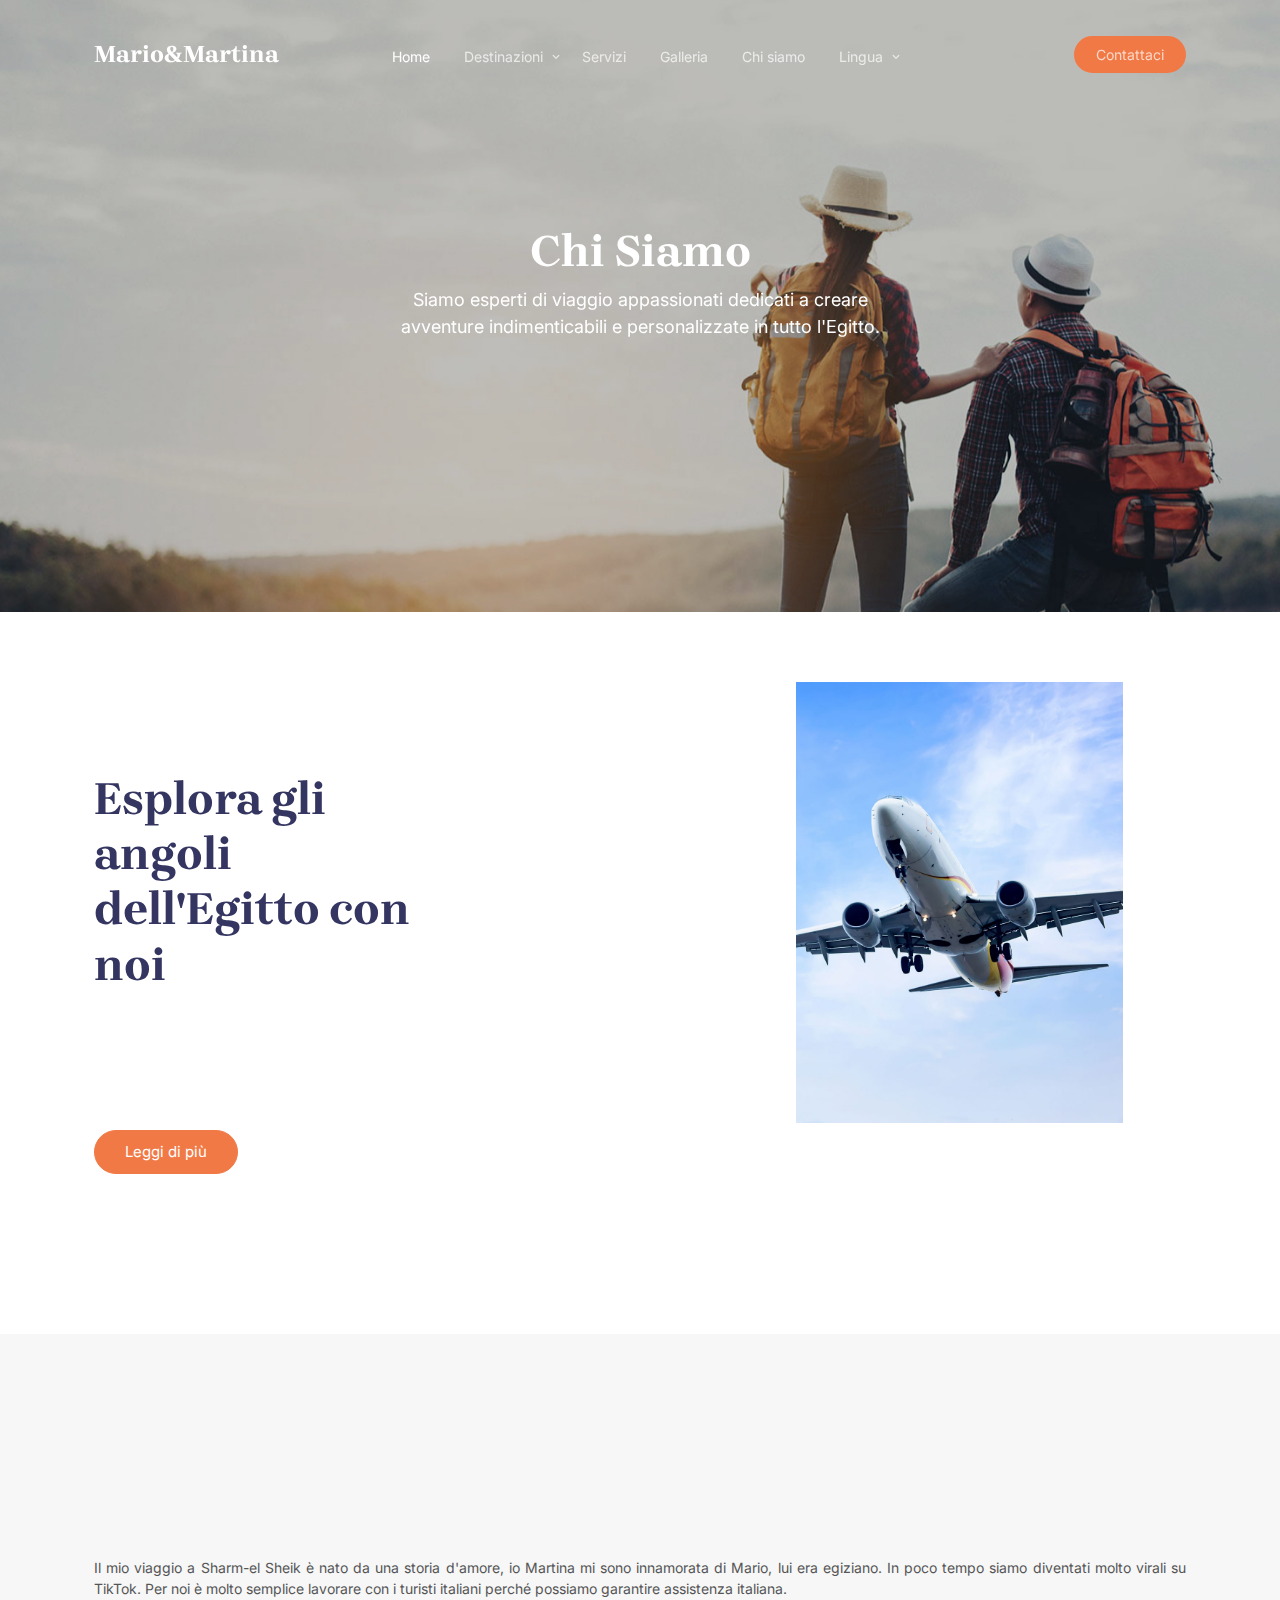
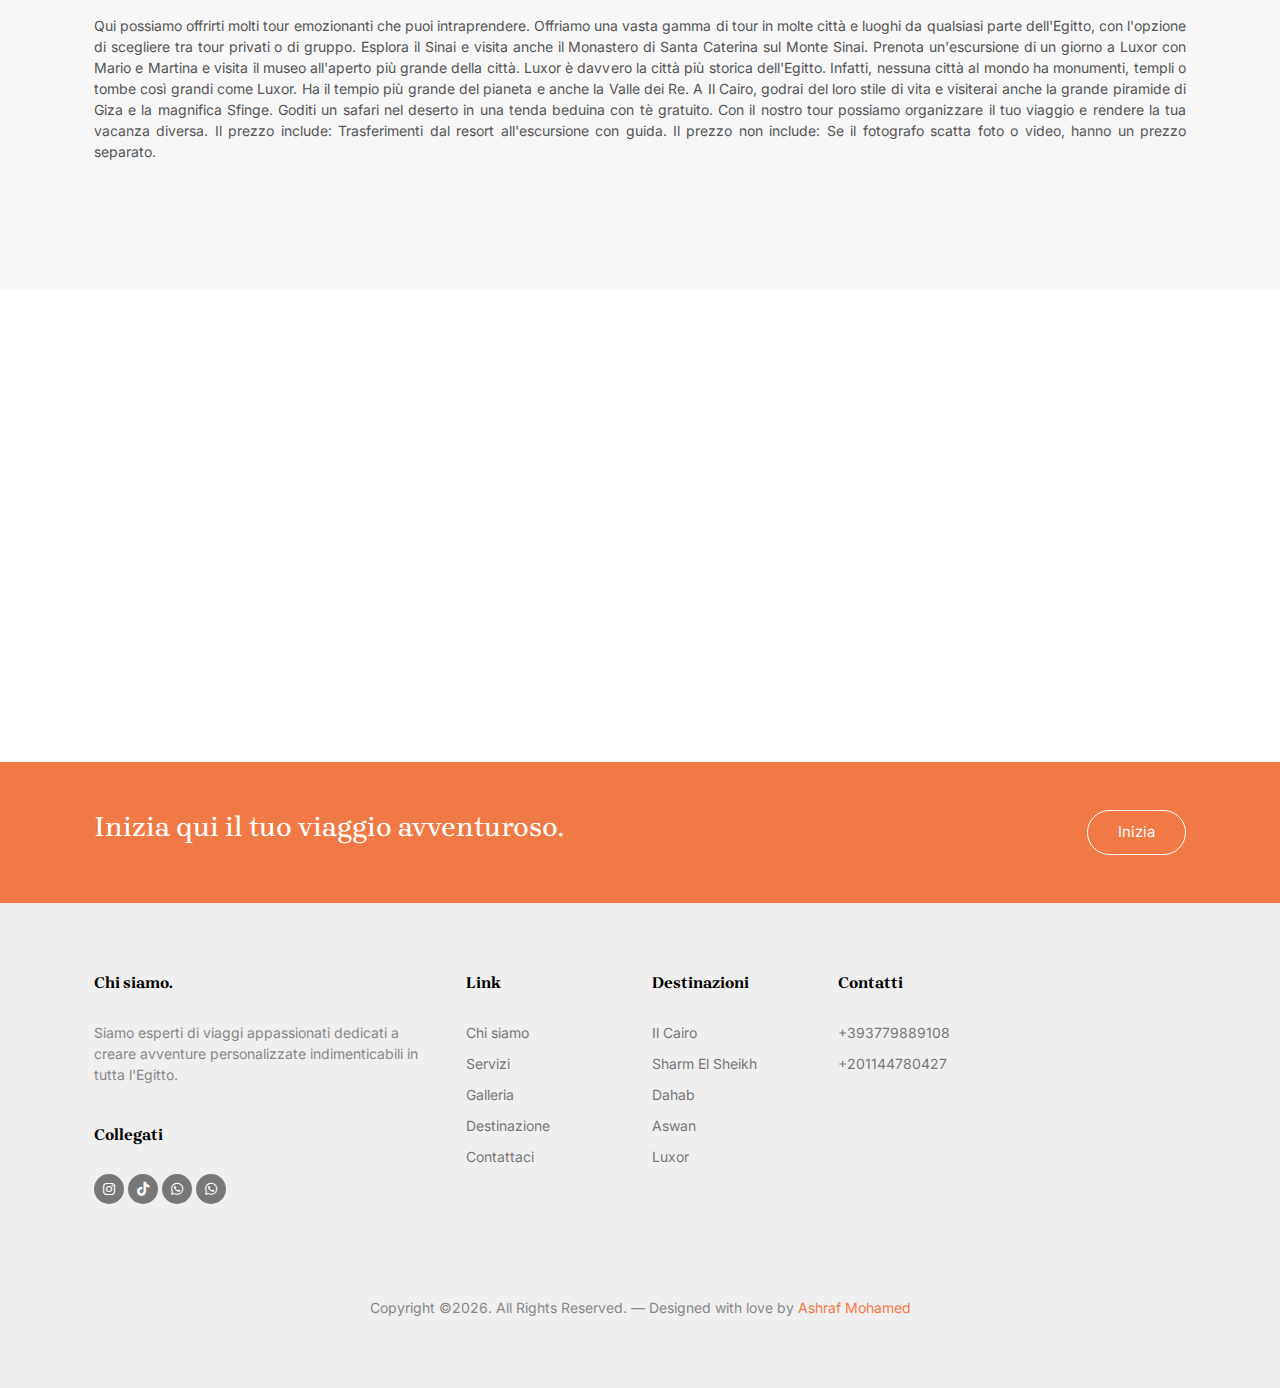
==== commit 7bff7361: "Update about.html" ====
--- a/about.html
+++ b/about.html
@@ -180,7 +180,7 @@
 			
 
 			<div class="row justify-content-center">
-				<div class="col-lg-4" data-aos="fade-up">
+<!-- 				<div class="col-lg-4" data-aos="fade-up">
 					<div class="person text-center">
 						<figure>
 							<img src="images/person_1.jpg" alt="Image" class="img-fluid">
@@ -190,9 +190,9 @@
 							<span data-key="co_founder_title">Co-Founder</span>
 						</div>
 					</div>
-				</div>
+				</div> -->
 				<div class="col-lg-4" data-aos="fade-up" data-aos-delay="100">
-					<div class="person text-center">
+<!-- 					<div class="person text-center">
 						<figure>
 							<img src="images/person_2.jpg" alt="Image" class="img-fluid">
 						</figure>
@@ -200,7 +200,7 @@
 						<h3 data-key="founder_name_martina">Martina</h3>
 						<span data-key="co_founder_title">Co-Founder</span>
 							
-					</div>
+					</div> -->
 					
 						
 					</div>
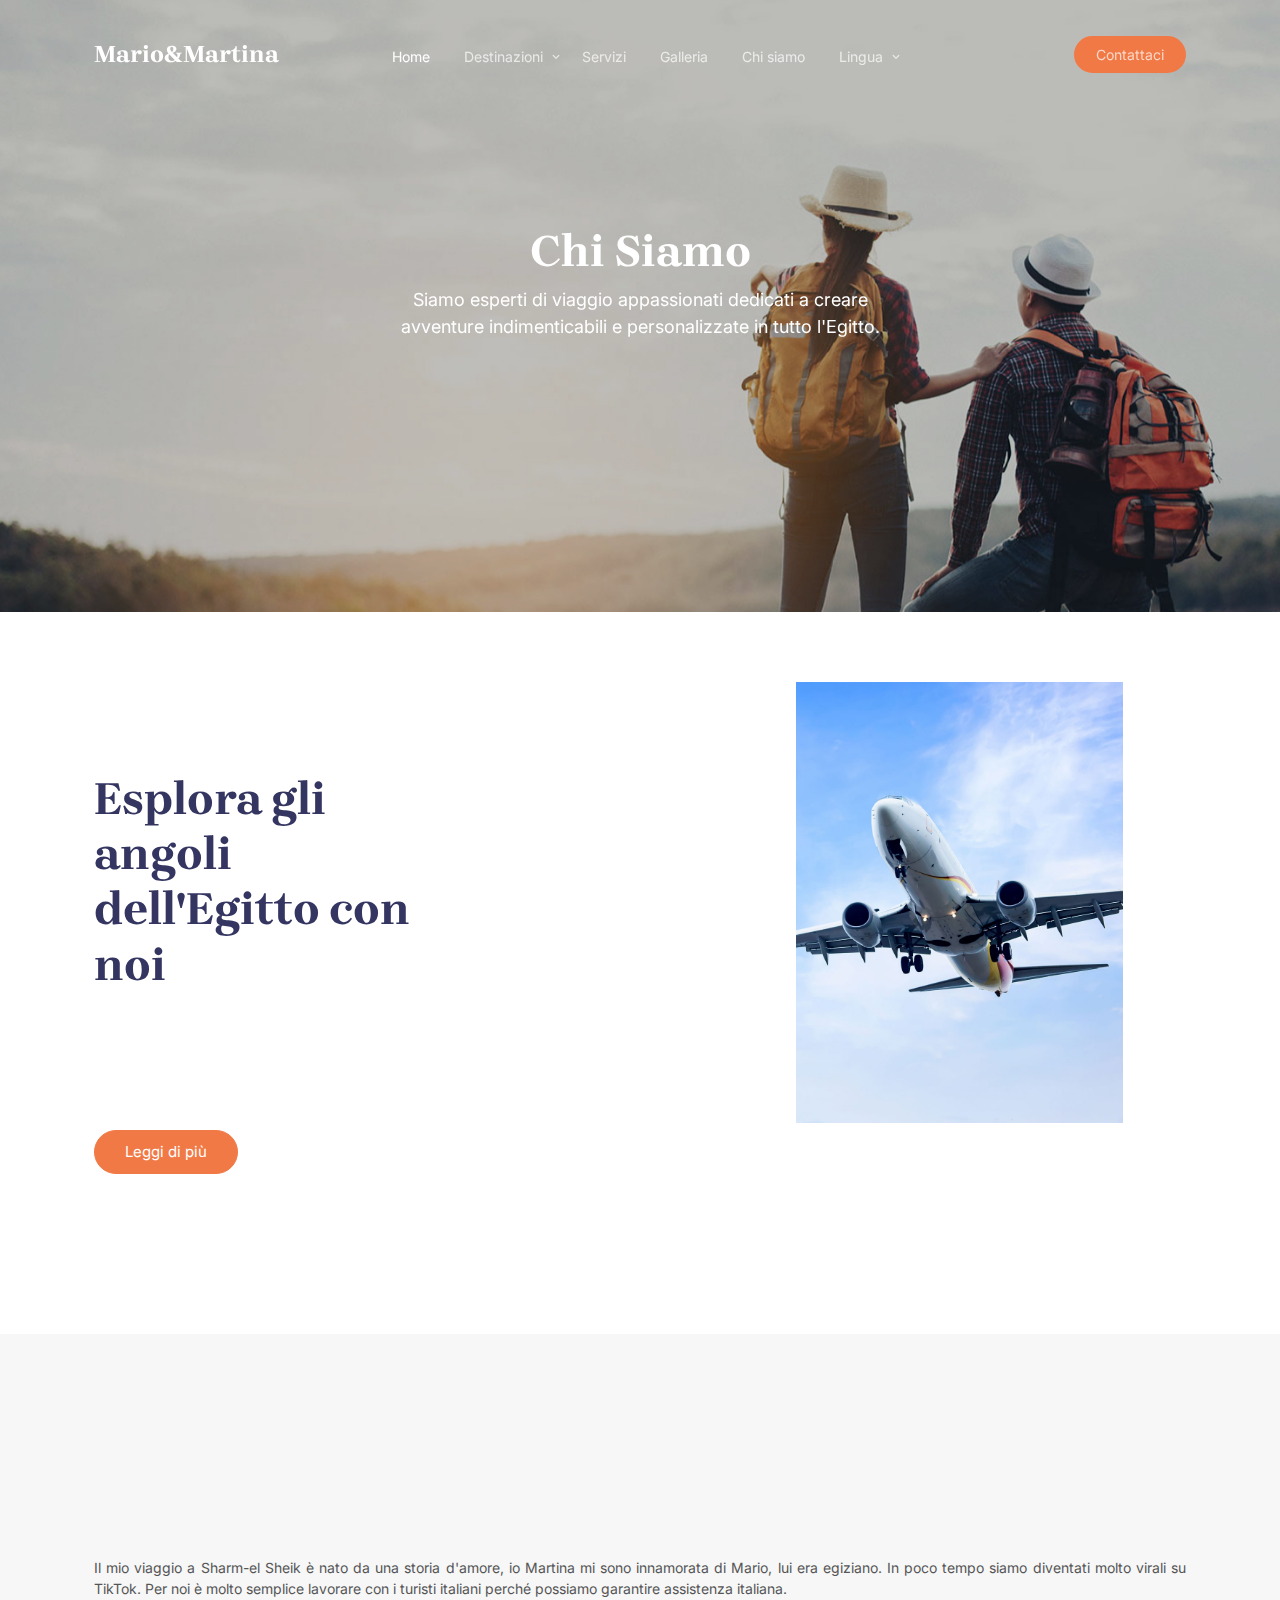
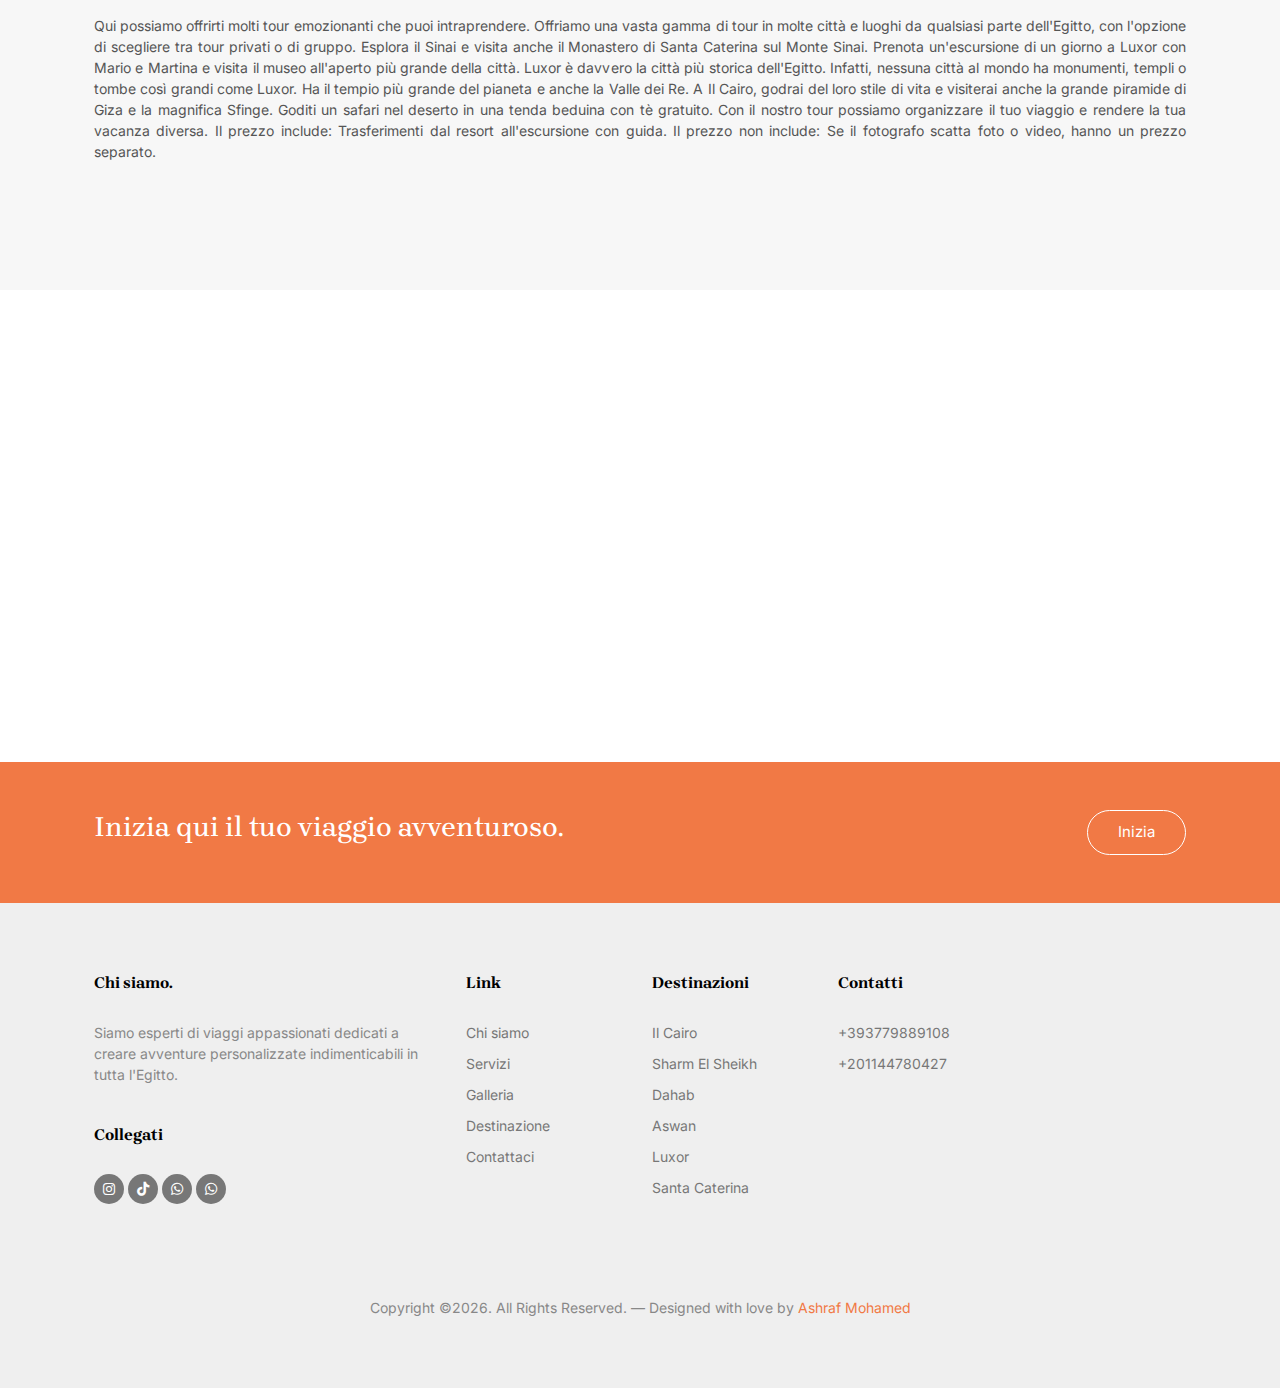
==== commit 91d8cbcd: "add sant katrin page" ====
--- a/about.html
+++ b/about.html
@@ -61,6 +61,7 @@
 									<li><a href="destinations/dahab.html" data-key="dahab">Dahab</a></li>
 									<li><a href="destinations/aswan.html" data-key="aswan">Aswan</a></li>
 									<li><a href="destinations/luxor.html" data-key="luxor">Luxor</a></li>
+									<li><a href="destinations/sant.html" data-key="sant_katrin_title">Sant Katrin</a></li>
 								</ul>
 							</li>
 							<li><a href="services.html" data-key="services">Services</a></li>
@@ -270,6 +271,7 @@
 							<li><a href="destinations/dahab.html" data-key="dahab">Dahab</a></li>
 							<li><a href="destinations/aswan.html" data-key="aswan">Aswan</a></li>
 							<li><a href="destinations/luxor.html" data-key="luxor">Luxor</a></li>
+							<li><a href="destinations/sant.html" data-key="sant_katrin_title">Sant Katrin</a></li>
 						</ul>
 					</div> <!-- /.widget -->
 				</div> <!-- /.col-lg-3 -->
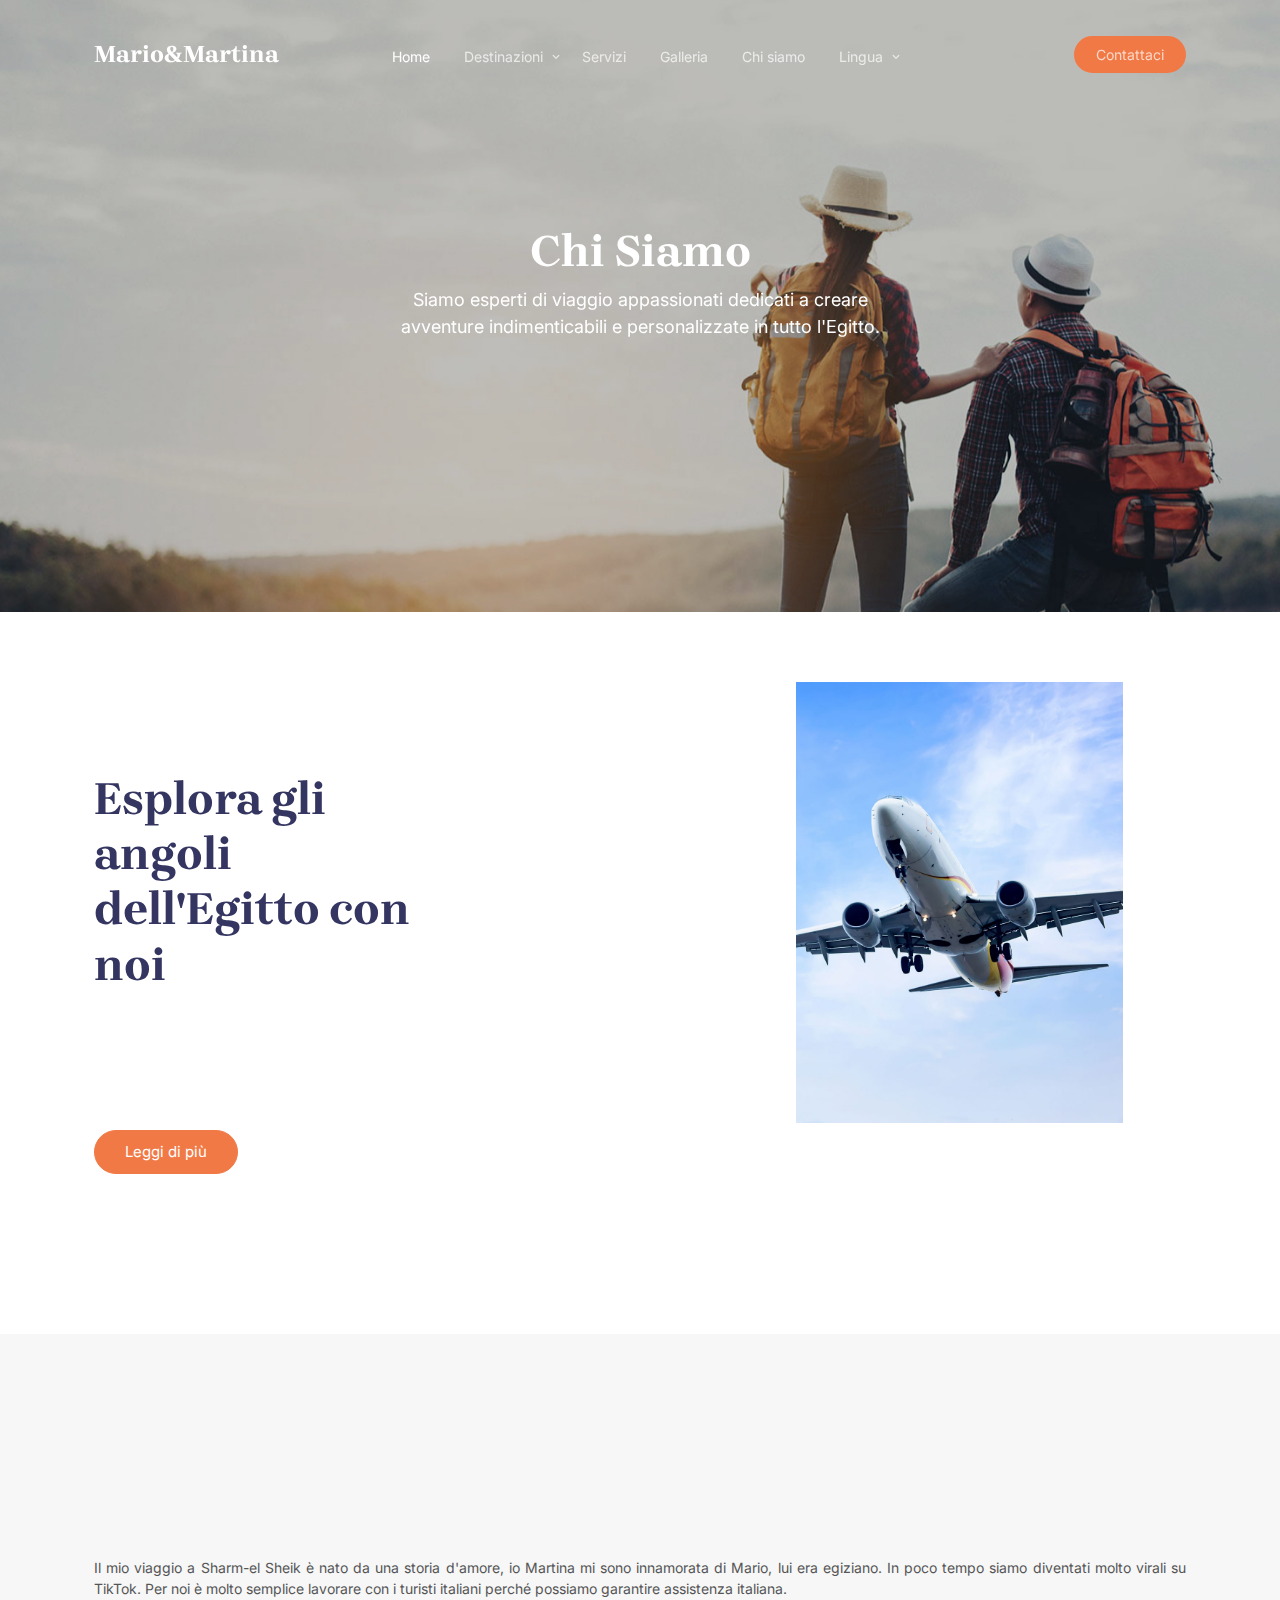
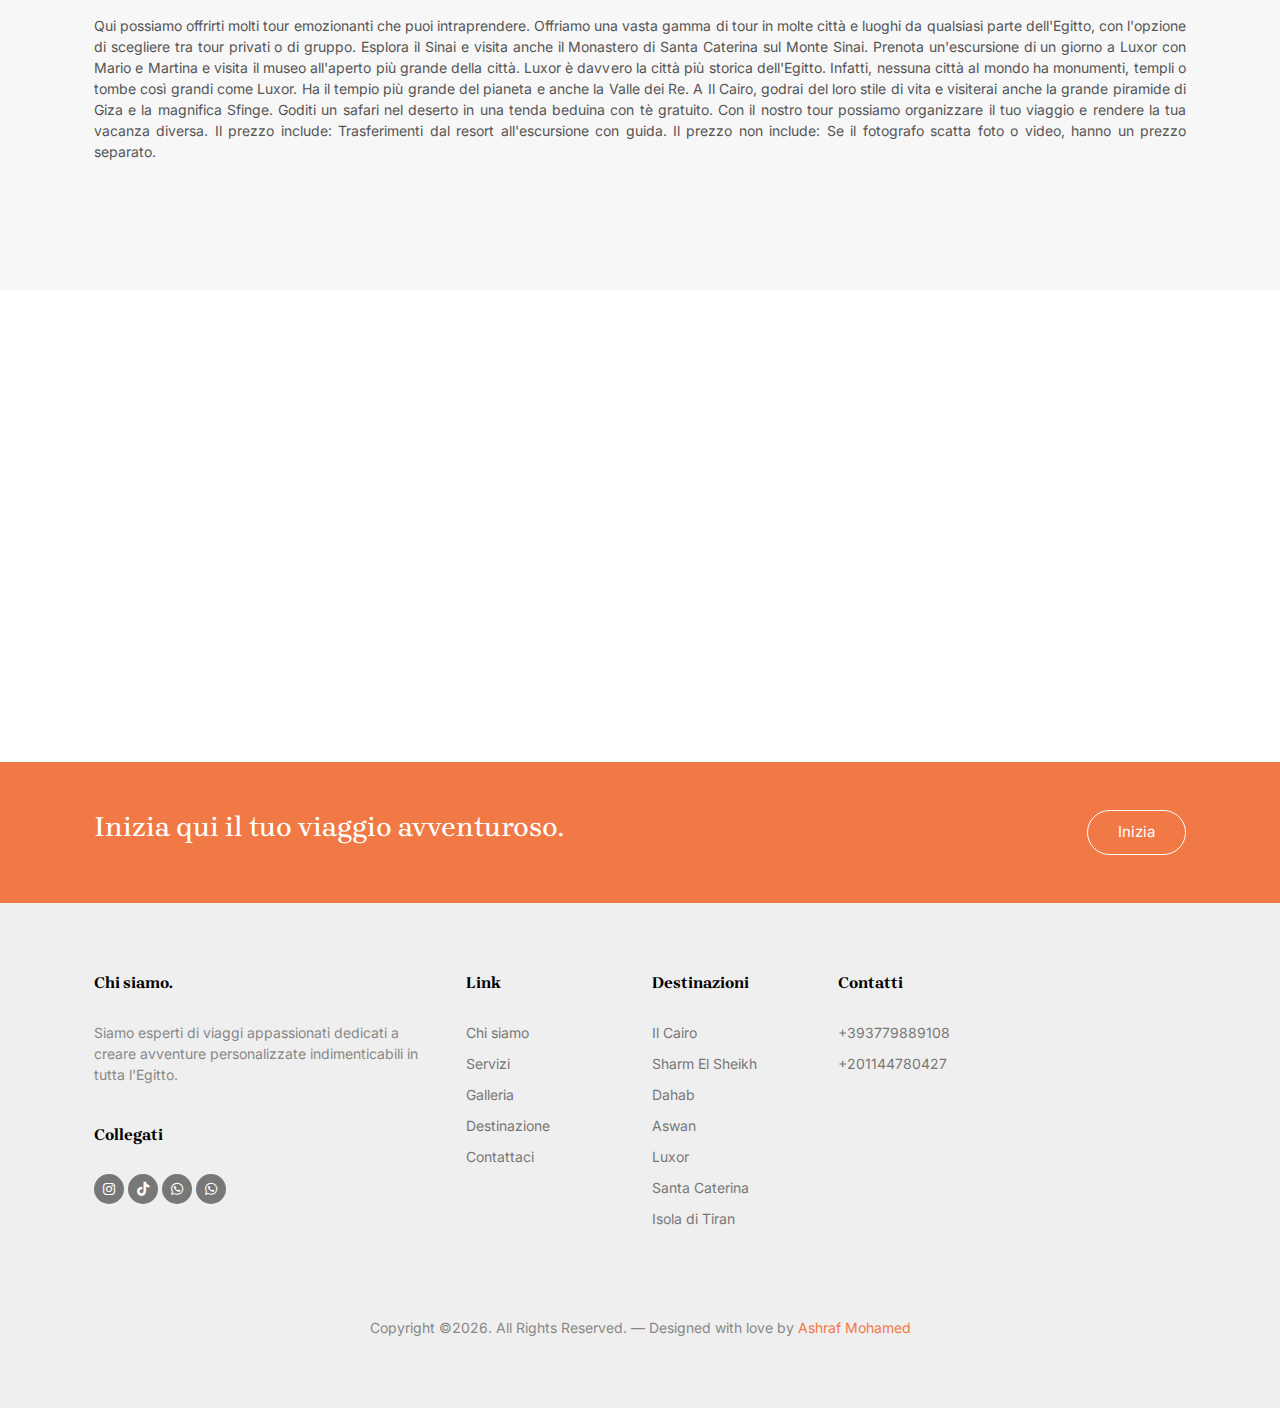
==== commit 17616e6e: "add tiran island page" ====
--- a/about.html
+++ b/about.html
@@ -62,6 +62,7 @@
 									<li><a href="destinations/aswan.html" data-key="aswan">Aswan</a></li>
 									<li><a href="destinations/luxor.html" data-key="luxor">Luxor</a></li>
 									<li><a href="destinations/sant.html" data-key="sant_katrin_title">Sant Katrin</a></li>
+									<li><a href="destinations/tiran.html" data-key="tiran_island">Tiran Island</a></li>
 								</ul>
 							</li>
 							<li><a href="services.html" data-key="services">Services</a></li>
@@ -272,6 +273,7 @@
 							<li><a href="destinations/aswan.html" data-key="aswan">Aswan</a></li>
 							<li><a href="destinations/luxor.html" data-key="luxor">Luxor</a></li>
 							<li><a href="destinations/sant.html" data-key="sant_katrin_title">Sant Katrin</a></li>
+							<li><a href="destinations/tiran.html" data-key="tiran_island">Tiran Island</a></li>
 						</ul>
 					</div> <!-- /.widget -->
 				</div> <!-- /.col-lg-3 -->
